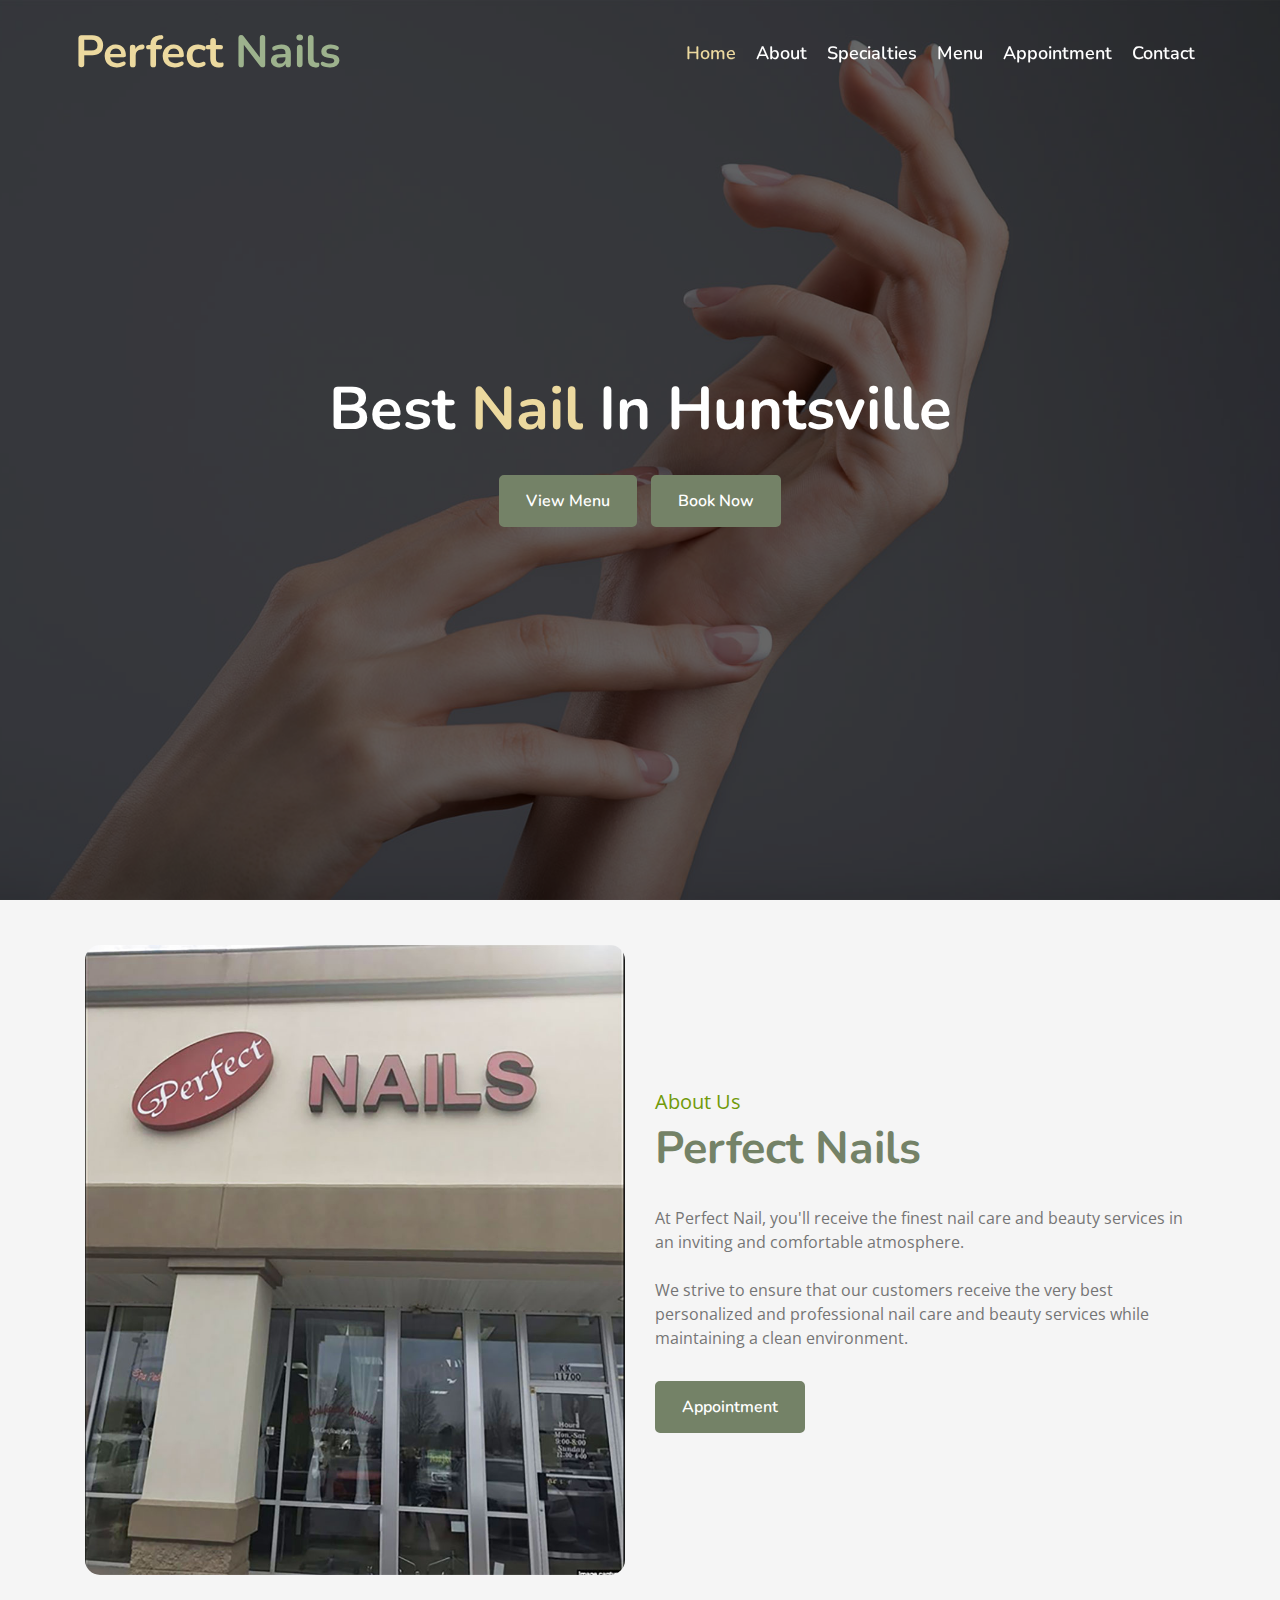
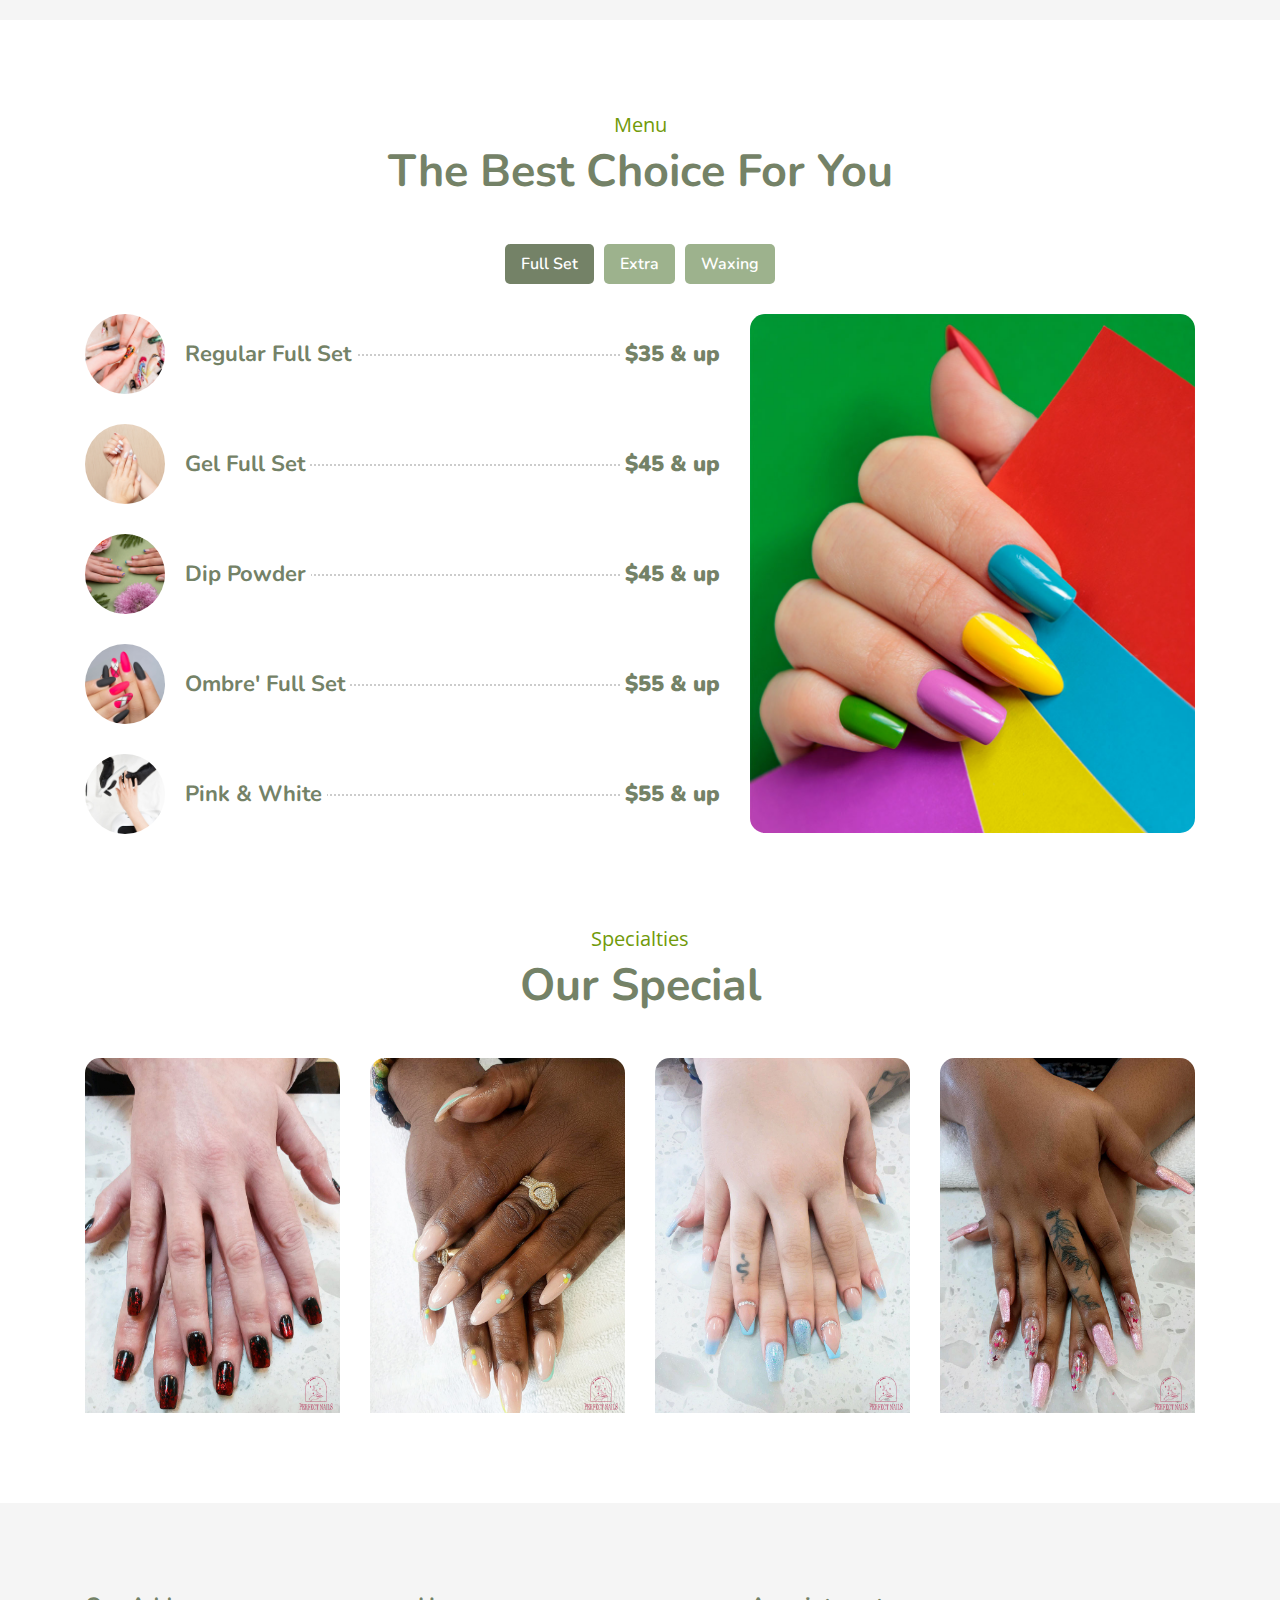
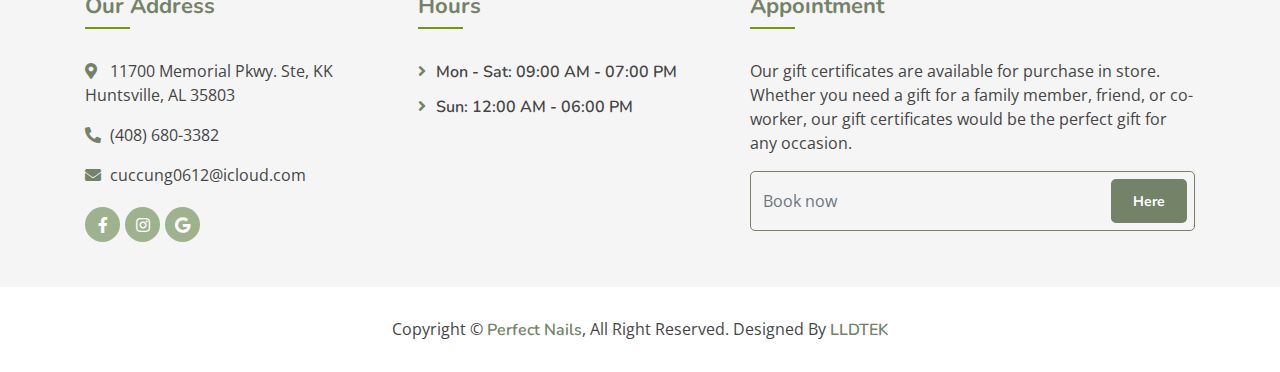
==== index.html @ 920754e5 "56087" ====
<!DOCTYPE html>
<html lang="en">
    <head>
        <meta charset="utf-8">
        <title>Perfect Nails</title>
        <meta content="width=device-width, initial-scale=1.0" name="viewport">
        <meta name="description" content="At Perfect Nail, you'll receive the finest nail care and beauty services in an inviting and comfortable atmosphere.">
        <meta name="keywords" content="Perfect Nails , nails salon, nail spa, nails salon near me, nails in Huntsville, luxury nails, best nails color, nails spa, nails salon, nails bar, perfect nail, nails polish, gel polish, acrylics, nails company, best nail color, nude nail colors, nail design, nails spa near me, nails salon near me, manicure, acrylic paint, pedicure near me, nail bar near me, hot nails, top nail salon, hot nails design, top nails design, the best nails salon in, top nails salon in, tiệm chăm sóc móng ở Huntsville, pretty nails, magic nails, beautiful nails and spa, french tip nails, dip nails near me, nail designs">

        <!-- Favicon -->
        <link href="img/Perfect-nails-favicon.svg" rel="icon">

        <!-- Google Font -->
        <link href="https://fonts.googleapis.com/css?family=Open+Sans:300,400|Nunito:600,700" rel="stylesheet"> 
        
        <!-- CSS Libraries -->
        <link href="https://stackpath.bootstrapcdn.com/bootstrap/4.4.1/css/bootstrap.min.css" rel="stylesheet">
        <link href="https://cdnjs.cloudflare.com/ajax/libs/font-awesome/5.10.0/css/all.min.css" rel="stylesheet">
        <link href="lib/animate/animate.min.css" rel="stylesheet">
        <link href="lib/owlcarousel/assets/owl.carousel.min.css" rel="stylesheet">
        <link href="lib/flaticon/font/flaticon.css" rel="stylesheet">
        <link href="lib/tempusdominus/css/tempusdominus-bootstrap-4.min.css" rel="stylesheet" />

        <!-- Template Stylesheet -->
        <link href="css/style.css" rel="stylesheet">
    </head>

    <body>
        <!-- Nav Bar Start -->
        <div class="navbar navbar-expand-lg bg-light navbar-light">
            <div class="container-fluid">
                <a href="index.html" class="navbar-brand">Perfect <span>Nails</span></a>
                <button type="button" class="navbar-toggler" data-toggle="collapse" data-target="#navbarCollapse">
                    <span class="navbar-toggler-icon"></span>
                </button>

                <div class="collapse navbar-collapse justify-content-between" id="navbarCollapse">
                    <div class="navbar-nav ml-auto">
                        <a href="index.html" class="nav-item nav-link active">Home</a>
                        <a href="about.html" class="nav-item nav-link">About</a>
                        <a href="team.html" class="nav-item nav-link">Specialties</a>
                        <a href="menu.html" class="nav-item nav-link">Menu</a>
                        <a target=_blank href="https://www.lldtek.com/salon/appt/MzU1MzJ8cGVyZmVjdDY4fEFMXzA3MjU3fDJmMDM4MTQ2NWZlNzM3NjczNWY2ODU0MmUyMWIxYjhi" class="nav-item nav-link">Appointment</a>
                        <a href="contact.html" class="nav-item nav-link">Contact</a>
                    </div>
                </div>
            </div>
        </div>
        <!-- Nav Bar End -->


        <!-- Carousel Start -->
        <div class="carousel">
            <div class="container-fluid">
                <div class="owl-carousel">
                    <div class="carousel-item">
                        <div class="carousel-img">
                            <img src="img/Perfect-nails-slide-01.jpg" alt="Perfect Nails Slide 01">
                        </div>
                        <div class="carousel-text">
                            <h1>Best <span>Nail</span> In Huntsville</h1>
                            <div class="carousel-btn">
                                <a class="btn custom-btn" target=_blank href="menu.html">View Menu</a>
                                <a class="btn custom-btn" target=_blank href="https://www.lldtek.com/salon/appt/MzU1MzJ8cGVyZmVjdDY4fEFMXzA3MjU3fDJmMDM4MTQ2NWZlNzM3NjczNWY2ODU0MmUyMWIxYjhi">Book Now</a>
                            </div>
                        </div>
                    </div>
                    <div class="carousel-item">
                        <div class="carousel-img">
                            <img src="img/Perfect-nails-slide-02.jpg" alt="Perfect Nails Slide 02">
                        </div>
                        <div class="carousel-text">
                            <h1>Best<span> Quality</span> For The Price</h1>
                            <div class="carousel-btn">
                                <a class="btn custom-btn" target=_blank href="menu.html">View Menu</a>
                                <a class="btn custom-btn" target=_blank href="https://www.lldtek.com/salon/appt/MzU1MzJ8cGVyZmVjdDY4fEFMXzA3MjU3fDJmMDM4MTQ2NWZlNzM3NjczNWY2ODU0MmUyMWIxYjhi">Book Now</a>
                            </div>
                        </div>
                    </div>
                    <div class="carousel-item">
                        <div class="carousel-img">
                            <img src="img/Perfect-nails-slide-03.jpg" alt="Perfect Nails Slide 03">
                        </div>
                        <div class="carousel-text">
                            <h1>Many <span>Promotion</span> Every Month</h1>
                            <div class="carousel-btn">
                                <a class="btn custom-btn" target=_blank href="menu.html">View Menu</a>
                                <a class="btn custom-btn" target=_blank href="https://www.lldtek.com/salon/appt/MzU1MzJ8cGVyZmVjdDY4fEFMXzA3MjU3fDJmMDM4MTQ2NWZlNzM3NjczNWY2ODU0MmUyMWIxYjhi">Book Now</a>
                            </div>
                        </div>
                    </div>
                </div>
            </div>
        </div>
        <!-- Carousel End -->
        

        <!-- About Start -->
        <div class="booking">
        <div class="about">
            <div class="container">
                <div class="row align-items-center">
                    <div class="col-lg-6">
                        <div class="about-img">
                            <img src="img/Perfect-nails-about-01.jpg" alt="Perfect Nails About 01">
                            
                        </div>
                    </div>
                    <div class="col-lg-6">
                        <div class="about-content">
                            <div class="section-header">
                                <p>About Us</p>
                                <h2>Perfect Nails</h2>
                            </div>
                            <div class="about-text">
                                <p>
                                    At Perfect Nail, you'll receive the finest nail care and beauty services in an inviting and comfortable atmosphere.<br><br>
                                    We strive to ensure that our customers receive the very best personalized and professional nail care and beauty services while maintaining a clean environment.
                                </p>
                                <a class="btn custom-btn" target=_blank href="https://www.lldtek.com/salon/appt/MzU1MzJ8cGVyZmVjdDY4fEFMXzA3MjU3fDJmMDM4MTQ2NWZlNzM3NjczNWY2ODU0MmUyMWIxYjhi">Appointment</a>
                            </div>
                        </div>
                    </div>
                </div>
            </div>
        </div>
        </div>
        <!-- About End -->
        
        
        <!-- Video Modal Start-->
        <div class="modal fade" id="videoModal" tabindex="-1" role="dialog" aria-labelledby="exampleModalLabel" aria-hidden="true">
            <div class="modal-dialog" role="document">
                <div class="modal-content">
                    <div class="modal-body">
                        <button type="button" class="close" data-dismiss="modal" aria-label="Close">
                            <span aria-hidden="true">&times;</span>
                        </button>        
                        <!-- 16:9 aspect ratio -->
                        <div class="embed-responsive embed-responsive-16by9">
                            <iframe class="embed-responsive-item" src="" id="video"  allowscriptaccess="always" allow="autoplay"></iframe>
                        </div>
                    </div>
                </div>
            </div>
        </div> 
        <!-- Video Modal End -->
       
                
        <!-- Menu Start -->
        <div class="menu">
            <div class="container">
                <div class="section-header text-center">
                    <p>Menu</p>
                    <h2>The Best Choice For You</h2>
                </div>
                <div class="menu-tab">
                    <ul class="nav nav-pills justify-content-center">
                        <li class="nav-item">
                            <a class="nav-link active" data-toggle="pill" href="#Fullset">Full Set</a>
                        </li>
                        <li class="nav-item">
                            <a class="nav-link" data-toggle="pill" href="#Extra">Extra</a>
                        </li>
                        <li class="nav-item">
                            <a class="nav-link" data-toggle="pill" href="#Waxing">Waxing</a>
                        </li>
                    </ul>
                    <div class="tab-content">
                        <div id="Fullset" class="container tab-pane active">
                            <div class="row">
                                <div class="col-lg-7 col-md-12">
                                    <div class="menu-item">
                                        <div class="menu-img">
                                            <img src="img/Perfect-nails-regular-full-set.jpg" alt="Perfect Nails Regular Full Set">
                                        </div>
                                        <div class="menu-text">
                                            <h3><span>Regular Full Set</span> <strong>$35 & up</strong></h3>
                                        </div>
                                    </div>
                                    <div class="menu-item">
                                        <div class="menu-img">
                                            <img src="img/Perfect-nails-gel-full-set.jpg" alt="Perfect Nails Gel Full Set">
                                        </div>
                                        <div class="menu-text">
                                            <h3><span>Gel Full Set</span> <strong>$45 & up</strong></h3>
                                        </div>
                                    </div>
                                    <div class="menu-item">
                                        <div class="menu-img">
                                            <img src="img/Perfect-nails-dip-powder.jpg" alt="Perfect Nails Dip Powder">
                                        </div>
                                        <div class="menu-text">
                                            <h3><span>Dip Powder</span> <strong>$45 & up</strong></h3>
                                        </div>
                                    </div>
                                    <div class="menu-item">
                                        <div class="menu-img">
                                            <img src="img/Perfect-nails-ombre-full-set.jpg" alt="Perfect Nails Ombre Full Set">
                                        </div>
                                        <div class="menu-text">
                                            <h3><span>Ombre' Full Set</span> <strong>$55 & up</strong></h3>
                                        </div>
                                    </div>
                                    <div class="menu-item">
                                        <div class="menu-img">
                                            <img src="img/Perfect-nails-pink-and-white.jpg" alt="Perfect Nails Pink And White">
                                        </div>
                                        <div class="menu-text">
                                            <h3><span>Pink & White</span> <strong>$55 & up</strong></h3>
                                        </div>
                                    </div>
                                </div>
                                <div class="col-lg-5 d-none d-lg-block">
                                    <img src="img/Perfect-nails-full-set.jpg" alt="Perfect Nails Full Set">
                                </div>
                            </div>
                        </div>
                        <div id="Extra" class="container tab-pane fade">
                            <div class="row">
                                <div class="col-lg-7 col-md-12">
                                    <div class="menu-item">
                                        <div class="menu-img">
                                            <img src="img/Perfect-nails-regular-polish-hands.jpg" alt="Perfect Nails Regular Polish Hands">
                                        </div>
                                        <div class="menu-text">
                                            <h3><span>Regular Polish Hands</span> <strong>$10 & up</strong></h3>
                                        </div>
                                    </div>
                                    <div class="menu-item">
                                        <div class="menu-img">
                                            <img src="img/Perfect-nails-gel-polish-hands.jpg" alt="Perfect Nails Gel Polish Hands">
                                        </div>
                                        <div class="menu-text">
                                            <h3><span>Gel Polish Hands</span> <strong>$20 & up</strong></h3>
                                        </div>
                                    </div>
                                    <div class="menu-item">
                                        <div class="menu-img">
                                            <img src="img/Perfect-nails-regular-polish-toes.jpg" alt="Perfect Nails regular Polish Toes">
                                        </div>
                                        <div class="menu-text">
                                            <h3><span>Regular Polish Toes</span> <strong>$15 & up</strong></h3>
                                        </div>
                                    </div>
                                    <div class="menu-item">
                                        <div class="menu-img">
                                            <img src="img/Perfect-nails-gel-polish-toes.jpg" alt="Perfect Nails Gel Polish Toes">
                                        </div>
                                        <div class="menu-text">
                                            <h3><span>Gel Polish Toes</span> <strong>$25 & up</strong></h3>
                                        </div>
                                    </div>
                                    <div class="menu-item">
                                        <div class="menu-img">
                                            <img src="img/Perfect-nails-french-tip.jpg" alt="Perfect Nails French Tip">
                                        </div>
                                        <div class="menu-text">
                                            <h3><span>French Tip</span> <strong>$5</strong></h3>
                                        </div>
                                    </div>
                                    <div class="menu-item">
                                        <div class="menu-img">
                                            <img src="img/Perfect-nails-nail-regular.jpg" alt="Perfect Nails Nail Regular">
                                        </div>
                                        <div class="menu-text">
                                            <h3><span>Nail Regular</span> <strong>$3 & up</strong></h3>
                                        </div>
                                    </div>
                                    <div class="menu-item">
                                        <div class="menu-img">
                                            <img src="img/Perfect-nails-cut-down.jpg" alt="Perfect Nails Cut Down">
                                        </div>
                                        <div class="menu-text">
                                            <h3><span>Cut Down</span> <strong>$3 & up</strong></h3>
                                        </div>
                                    </div>
                                    <div class="menu-item">
                                        <div class="menu-img">
                                            <img src="img/Perfect-nails-soak-off.jpg" alt="Perfect Nails Soak Off">
                                        </div>
                                        <div class="menu-text">
                                            <h3><span>Soak Off</span> <strong>$10 & up</strong></h3>
                                        </div>
                                    </div>
                                </div>
                                <div class="col-lg-5 d-none d-lg-block">
                                    <img src="img/Perfect-nails-extra.jpg" alt="Perfect Nails Extra">
                                </div>
                            </div>
                        </div>
                        <div id="Waxing" class="container tab-pane fade">
                            <div class="row">
                                <div class="col-lg-7 col-md-12">
                                    <div class="menu-item">
                                        <div class="menu-img">
                                            <img src="img/Perfect-nails-eyebrows.jpg" alt="Perfect Nails Eyebrows">
                                        </div>
                                        <div class="menu-text">
                                            <h3><span>Eyebrows</span> <strong>$12</strong></h3>
                                        </div>
                                    </div>
                                    <div class="menu-item">
                                        <div class="menu-img">
                                            <img src="img/Perfect-nails-upper-lip.jpg" alt="Perfect Nails Upper Lip">
                                        </div>
                                        <div class="menu-text">
                                            <h3><span>Upper Lip</span> <strong>$8</strong></h3>
                                        </div>
                                    </div>
                                    <div class="menu-item">
                                        <div class="menu-img">
                                            <img src="img/Perfect-nails-chin.jpg" alt="Perfect Nails Chin">
                                        </div>
                                        <div class="menu-text">
                                            <h3><span>Chin</span> <strong>$15</strong></h3>
                                        </div>
                                    </div>
                                    <div class="menu-item">
                                        <div class="menu-img">
                                            <img src="img/Perfect-nails-full-face.jpg" alt="Perfect Nails Full Face">
                                        </div>
                                        <div class="menu-text">
                                            <h3><span>Full Face</span> <strong>$40 & up</strong></h3>
                                        </div>
                                    </div>
                                </div>
                                <div class="col-lg-5 d-none d-lg-block">
                                    <img src="img/Perfect-nails-waxing.jpg" alt="Perfect Nails Waxing">
                                </div>
                            </div>
                        </div>
                    </div>
                </div>
            </div>
        </div>
        <!-- Menu End -->
        
        
        <!-- Team Start -->
        <div class="team">
            <div class="container">
                <div class="section-header text-center">
                    <p>Specialties</p>
                    <h2>Our Special</h2>
                </div>
                <div class="row">
                    <div class="col-lg-3 col-md-6">
                        <div class="team-item">
                            <div class="team-img">
                                <img src="img/Perfect-nails-specialties-01.jpg" alt="Perfect Nails Specialties 01">
                                <div class="team-social">
                                    <a target=_blank href="https://www.facebook.com/perfectnailshuntsville35803"><i class="fab fa-facebook-f"></i></a>
                                    <a target=_blank href="https://www.instagram.com/perfectnailshuntsville"><i class="fab fa-instagram"></i></a>
                                    <a target=_blank href="https://goo.gl/maps/MbTkEW4khM9RuczG7"><i class="fab fa-google"></i></a>
                                </div>
                            </div>
                            
                        </div>
                    </div>
                    <div class="col-lg-3 col-md-6">
                        <div class="team-item">
                            <div class="team-img">
                                <img src="img/Perfect-nails-specialties-02.jpg" alt="Perfect Nails Specialties 02">
                                <div class="team-social">
                                    <a target=_blank href="https://www.facebook.com/perfectnailshuntsville35803"><i class="fab fa-facebook-f"></i></a>
                                    <a target=_blank href="https://www.instagram.com/perfectnailshuntsville"><i class="fab fa-instagram"></i></a>
                                    <a target=_blank href="https://goo.gl/maps/MbTkEW4khM9RuczG7"><i class="fab fa-google"></i></a>
                                </div>
                            </div>
                            
                        </div>
                    </div>
                    <div class="col-lg-3 col-md-6">
                        <div class="team-item">
                            <div class="team-img">
                                <img src="img/Perfect-nails-specialties-03.jpg" alt="Perfect Nails Specialties 03">
                                <div class="team-social">
                                    <a target=_blank href="https://www.facebook.com/perfectnailshuntsville35803"><i class="fab fa-facebook-f"></i></a>
                                    <a target=_blank href="https://www.instagram.com/perfectnailshuntsville"><i class="fab fa-instagram"></i></a>
                                    <a target=_blank href="https://goo.gl/maps/MbTkEW4khM9RuczG7"><i class="fab fa-google"></i></a>
                                </div>
                            </div>
                            
                        </div>
                    </div>
                    <div class="col-lg-3 col-md-6">
                        <div class="team-item">
                            <div class="team-img">
                                <img src="img/Perfect-nails-specialties-04.jpg" alt="Perfect Nails Specialties 04">
                                <div class="team-social">
                                    <a target=_blank href="https://www.facebook.com/perfectnailshuntsville35803"><i class="fab fa-facebook-f"></i></a>
                                    <a target=_blank href="https://www.instagram.com/perfectnailshuntsville"><i class="fab fa-instagram"></i></a>
                                    <a target=_blank href="https://goo.gl/maps/MbTkEW4khM9RuczG7"><i class="fab fa-google"></i></a>
                                </div>
                            </div>
                            
                        </div>
                    </div>
                </div>
            </div>
        </div>
        <!-- Team End -->
        
        


        

        <!-- Footer Start -->
        <div class="footer">
            <div class="container">
                <div class="row">
                    <div class="col-lg-7">
                        <div class="row">
                            <div class="col-md-6">
                                <div class="footer-contact">
                                    <h2>Our Address</h2>
                                    <p><i class="fa fa-map-marker-alt"></i>11700 Memorial Pkwy. Ste, KK Huntsville, AL 35803</p>
                                    <p><i class="fa fa-phone-alt"></i>(408) 680-3382</p>
                                    <p><i class="fa fa-envelope"></i>cuccung0612@icloud.com</p>
                                    <div class="footer-social">
                                        <a target=_blank href="https://www.facebook.com/perfectnailshuntsville35803"><i class="fab fa-facebook-f"></i></a>
                                        <a target=_blank href="https://www.instagram.com/perfectnailshuntsville/"><i class="fab fa-instagram"></i></a>
                                        <a target=_blank href="https://goo.gl/maps/MbTkEW4khM9RuczG7"><i class="fab fa-google"></i></a>
                                    </div>
                                </div>
                            </div>
                            <div class="col-md-6">
                                <div class="footer-link">
                                    <h2>Hours</h2>
                                    <a href="">Mon - Sat: 09:00 AM - 07:00 PM</a>
                                    <a href="">Sun: 12:00 AM - 06:00 PM</a>
                                </div>
                            </div>
                        </div>
                    </div>
                    <div class="col-lg-5">
                        <div class="footer-newsletter">
                            <h2>Appointment</h2>
                            <p>
                                Our gift certificates are available for purchase in store.<br>
                                Whether you need a gift for a family member, friend, or co-worker, our gift certificates would be the perfect gift for any occasion.
                            </p>
                            <div class="form">
                                <input class="form-control" placeholder="Book now">
                                <a target=_blank href="https://www.lldtek.com/salon/appt/MzU1MzJ8cGVyZmVjdDY4fEFMXzA3MjU3fDJmMDM4MTQ2NWZlNzM3NjczNWY2ODU0MmUyMWIxYjhi"><button class="btn custom-btn">Here</button></a>
                            </div>
                        </div>
                    </div>
                </div>
            </div>
            <div class="copyright">
                <div class="container">
                    <p>Copyright &copy; <a href="#">Perfect Nails</a>, All Right Reserved.</p>
                    <p>Designed By <a href="https://lldtek.com/">LLDTEK</a></p>
                </div>
            </div>
        </div>
        <!-- Footer End -->

        <a href="#" class="back-to-top"><i class="fa fa-chevron-up"></i></a>

        <!-- JavaScript Libraries -->
        <script src="https://code.jquery.com/jquery-3.4.1.min.js"></script>
        <script src="https://stackpath.bootstrapcdn.com/bootstrap/4.4.1/js/bootstrap.bundle.min.js"></script>
        <script src="lib/easing/easing.min.js"></script>
        <script src="lib/owlcarousel/owl.carousel.min.js"></script>
        <script src="lib/tempusdominus/js/moment.min.js"></script>
        <script src="lib/tempusdominus/js/moment-timezone.min.js"></script>
        <script src="lib/tempusdominus/js/tempusdominus-bootstrap-4.min.js"></script>
        
        <!-- Contact Javascript File -->
        <script src="mail/jqBootstrapValidation.min.js"></script>
        <script src="mail/contact.js"></script>

        <!-- Template Javascript -->
        <script src="js/main.js"></script>
    </body>
</html>
---- lib/flaticon/font/flaticon.css ----
/*
  	Flaticon icon font: Flaticon
  	Creation date: 19/09/2020 16:59
  	*/

@font-face {
  font-family: "Flaticon";
  src: url("./Flaticon.eot");
  src: url("./Flaticon.eot?#iefix") format("embedded-opentype"),
       url("./Flaticon.woff2") format("woff2"),
       url("./Flaticon.woff") format("woff"),
       url("./Flaticon.ttf") format("truetype"),
       url("./Flaticon.svg#Flaticon") format("svg");
  font-weight: normal;
  font-style: normal;
}

@media screen and (-webkit-min-device-pixel-ratio:0) {
  @font-face {
    font-family: "Flaticon";
    src: url("./Flaticon.svg#Flaticon") format("svg");
  }
}

[class^="flaticon-"]:before, [class*=" flaticon-"]:before,
[class^="flaticon-"]:after, [class*=" flaticon-"]:after {   
  font-family: Flaticon;
        font-size: 20px;
font-style: normal;
margin-left: 20px;
}

.flaticon-burger:before { content: "\f100"; }
.flaticon-fast-food:before { content: "\f101"; }
.flaticon-snack:before { content: "\f102"; }
.flaticon-cocktail:before { content: "\f103"; }
.flaticon-vegetable:before { content: "\f104"; }
.flaticon-meat:before { content: "\f105"; }
.flaticon-medal:before { content: "\f106"; }
.flaticon-fruits-and-vegetables:before { content: "\f107"; }
.flaticon-cooking:before { content: "\f108"; }
.flaticon-courier:before { content: "\f109"; }
.flaticon-promo:before { content: "\f10"; }
---- css/style.css ----
/*******************************/
/********* General CSS *********/
/*******************************/
body {
    color: #757575;
    background: #ffffff;
    font-family: 'open sans', sans-serif;
}

h1,
h2, 
h3, 
h4,
h5, 
h6 {
    color: #748267;
    font-family: 'Nunito', sans-serif;
}

a {
    font-family: 'Nunito', sans-serif;
    font-weight: 600;
    color: #748267;
    transition: .3s;
}

a:hover,
a:active,
a:focus {
    color: #719a0a;
    outline: none;
    text-decoration: none;
}

.btn.custom-btn {
    padding: 12px 25px;
    font-family: 'Nunito', sans-serif;
    font-size: 16px;
    font-weight: 600;
    color: #ffffff;
    background: #748267;
    border: 2px solid #748267;
    border-radius: 5px;
    transition: .5s;
}

.btn.custom-btn:hover {
    color: #748267;
    background: transparent;
}

.btn.custom-btn:focus,
.form-control:focus,
.custom-select:focus {
    box-shadow: none;
}

.container-fluid {
    max-width: 1366px;
}

.back-to-top {
    position: fixed;
    display: none;
    background: #748267;
    width: 44px;
    height: 44px;
    text-align: center;
    line-height: 1;
    font-size: 22px;
    right: 15px;
    bottom: 15px;
    border-radius: 5px;
    transition: background 0.5s;
    z-index: 9;
}

.back-to-top i {
    color: #ffffff;
    padding-top: 10px;
}

.back-to-top:hover {
    background: #4d5642;
}

[class^="flaticon-"]:before, [class*=" flaticon-"]:before,
[class^="flaticon-"]:after, [class*=" flaticon-"]:after {   
    font-size: inherit;
    margin-left: 0;
}


/**********************************/
/*********** Nav Bar CSS **********/
/**********************************/
.navbar {
    position: relative;
    transition: .5s;
    z-index: 999;
}

.navbar.nav-sticky {
    position: fixed;
    top: 0;
    width: 100%;
    box-shadow: 0 2px 5px rgba(0, 0, 0, .3);
}

.navbar .navbar-brand {
    margin: 0;
    color: #fbaf32;
    font-size: 45px;
    line-height: 0px;
    font-weight: 700;
    font-family: 'Nunito', sans-serif;
    transition: .5s;
    
}

.navbar .navbar-brand span {
    color: #9db28d;
}

.navbar .navbar-brand:hover {
    color: #fbaf32;
}

.navbar .navbar-brand:hover span {
    color: #fbaf32;
}

.navbar .navbar-brand img {
    max-width: 100%;
    max-height: 40px;
}

.navbar .dropdown-menu {
    margin-top: 0;
    border: 0;
    border-radius: 0;
    background: #f8f9fa;
}

@media (min-width: 992px) {
    .navbar {
        position: absolute;
        width: 100%;
        padding: 30px 60px;
        background: transparent !important;
        z-index: 9;
    }
    
    .navbar.nav-sticky {
        padding: 10px 60px;
        background: #ffffff !important;
    }
    
    .navbar .navbar-brand {
        color: #ecd99f;
    }
    
    .navbar.nav-sticky .navbar-brand {
        color: #748267;
    }

    .navbar-light .navbar-nav .nav-link,
    .navbar-light .navbar-nav .nav-link:focus {
        padding: 10px 10px 8px 10px;
        font-family: 'Nunito', sans-serif;
        color: #ffffff;
        font-size: 18px;
        font-weight: 600;
    }
    
    .navbar-light.nav-sticky .navbar-nav .nav-link,
    .navbar-light.nav-sticky .navbar-nav .nav-link:focus {
        color: #9db28d;
    }

    .navbar-light .navbar-nav .nav-link:hover,
    .navbar-light .navbar-nav .nav-link.active {
        color: #ecd99f;
    }
    
    .navbar-light.nav-sticky .navbar-nav .nav-link:hover,
    .navbar-light.nav-sticky .navbar-nav .nav-link.active {
        color: #4d5642;
    }
}

@media (max-width: 991.98px) {   
    .navbar {
        padding: 15px;
        background: #ffffff !important;
    }
    
    .navbar .navbar-brand {
        color: #fbaf32;
    }
    
    .navbar .navbar-nav {
        margin-top: 15px;
    }
    
    .navbar a.nav-link {
        padding: 5px;
    }
    
    .navbar .dropdown-menu {
        box-shadow: none;
    }
}


/*******************************/
/********** Hero CSS ***********/
/*******************************/
.carousel {
    position: relative;
    width: 100%;
    height: 100vh;
    min-height: 400px;
    background: #ffffff;
}

.carousel .container-fluid {
    padding: 0;
}

.carousel .carousel-item {
    position: relative;
    width: 100%;
    height: 100vh;
    display: flex;
    align-items: center;
    justify-content: center;
    flex-direction: column;
}

.carousel .carousel-img {
    position: relative;
    width: 100%;
    height: 100%;
    text-align: right;
    overflow: hidden;
}

.carousel .carousel-img::after {
    position: absolute;
    content: "";
    top: 0;
    right: 0;
    bottom: 0;
    left: 0;
    background: rgba(0, 0, 0, 0.6);
    z-index: 1;
}

.carousel .carousel-img img {
    width: 100%;
    height: 100%;
    object-fit: cover;
}

.carousel .carousel-text {
    position: absolute;
    max-width: 700px;
    height: calc(100vh - 35px);
    display: flex;
    align-items: center;
    justify-content: center;
    flex-direction: column;
    z-index: 2;
}

.carousel .carousel-text h1 {
    text-align: center;
    color: #ffffff;
    font-size: 60px;
    font-weight: 700;
    margin-bottom: 30px;
}

.carousel .carousel-text h1 span {
    color: #ecd99f;
}

.carousel .carousel-text p {
    color: #ffffff;
    text-align: center;
    font-size: 20px;
    margin-bottom: 35px;
}

.carousel .carousel-btn .btn:last-child {
    margin-left: 10px;
    background: #748267;
    border-color: #748267;
}

.carousel .carousel-btn .btn:last-child:hover {
    color: #ffffff;
    background: transparent;
}

.carousel .animated {
    -webkit-animation-duration: 1s;
    animation-duration: 1s;
}

@media (max-width: 991.98px) {
    .carousel,
    .carousel .carousel-item,
    .carousel .carousel-text {
        height: calc(100vh - 105px);
    }
    
    .carousel .carousel-text h1 {
        font-size: 35px;
    }
    
    .carousel .carousel-text p {
        font-size: 16px;
    }
    
    .carousel .carousel-text .btn {
        padding: 12px 30px;
        font-size: 15px;
        letter-spacing: 0;
    }
}

@media (max-width: 767.98px) {
    .carousel,
    .carousel .carousel-item,
    .carousel .carousel-text {
        height: calc(100vh - 70px);
    }
    
    .carousel .carousel-text h1 {
        font-size: 30px;
    }
    
    .carousel .carousel-text .btn {
        padding: 10px 25px;
        font-size: 15px;
        letter-spacing: 0;
    }


}

@media (max-width: 575.98px) {
    .carousel .carousel-text h1 {
        font-size: 25px;
    }
    
    .carousel .carousel-text .btn {
        padding: 8px 20px;
        font-size: 14px;
        letter-spacing: 0;
    }
}


/*******************************/
/******* Page Header CSS *******/
/*******************************/
.page-header {
    position: relative;
    margin-bottom: 45px;
    padding: 150px 0 90px 0;
    text-align: center;
    background: linear-gradient(rgba(0, 0, 0, .5), rgba(0, 0, 0, .5)), url(../img/Perfect-nails-page-header.jpg);
    background-position: center;
    background-repeat: no-repeat;
    background-size: cover;
}

.page-header h2 {
    position: relative;
    color: #ecd99f;
    font-size: 60px;
    font-weight: 700;
}

.page-header a {
    position: relative;
    padding: 0 12px;
    font-size: 20px;
    text-transform: uppercase;
    color: #ffffff;
}

.page-header a:hover {
    color: #ffffff;
}

.page-header a::after {
    position: absolute;
    content: "/";
    width: 8px;
    height: 8px;
    top: -1px;
    right: -7px;
    text-align: center;
    color: #ecd99f;
}

.page-header a:last-child::after {
    display: none;
}

@media (max-width: 767.98px) {
    .page-header h2 {
        font-size: 35px;
    }
    
    .page-header a {
        font-size: 18px;
    }
}


/*******************************/
/******* Section Header ********/
/*******************************/
.section-header {
    position: relative;
    margin-bottom: 45px;
}

.section-header p {
    color: #719a0a;
    margin-bottom: 5px;
    position: relative;
    font-size: 20px;
}

.section-header h2 {
    margin: 0;
    position: relative;
    font-size: 45px;
    font-weight: 700;
}

@media (max-width: 991.98px) {
    .section-header h2 {
        font-size: 40px;
        font-weight: 600;
    }
}

@media (max-width: 767.98px) {
    .section-header h2 {
        font-size: 35px;
        font-weight: 600;
    }
}

@media (max-width: 575.98px) {
    .section-header h2 {
        font-size: 30px;
        font-weight: 600;
    }
}


/*******************************/
/********* Booking CSS *********/
/*******************************/
.booking {
    position: relative;
    width: 100%;
    margin-bottom: 45px;
    background: rgba(0, 0, 0, .04);
}

.booking .booking-content {
    padding: 45px 0 15px 0;
}

.booking .booking-content .section-header {
    margin-bottom: 30px;
}

.booking .booking-form {
    padding: 60px 30px;
    background: #fbaf32;
}

.booking .booking-form .control-group {
    margin-bottom: 15px;
}

.booking .booking-form .input-group-text {
    position: absolute;
    padding: 0;
    border: none;
    background: none;
    top: 15px;
    right: 15px;
    color: #ffffff;
    font-size: 14px;
}

.booking .booking-form .form-control {
    height: 45px;
    font-size: 14px;
    color: #ffffff;
    padding: 0 15px;
    border-radius: 5px !important;
    border: 1px solid #ffffff;
    background: transparent;
}

.booking .booking-form select.form-control {
    padding: 0 10px;
}

.booking .booking-form .form-control::placeholder {
    color: #ffffff;
    opacity: 1;
}

.booking .booking-form .form-control:-ms-input-placeholder,
.booking .booking-form .form-control::-ms-input-placeholder {
    color: #ffffff;
}

.booking .booking-form .input-group [data-toggle="datetimepicker"] {
    cursor: default;
}

.booking .booking-form .btn.custom-btn {
    width: 100%;
    color: #fbaf32;
    background: #ffffff;
    border: 1px solid #ffffff;
}

.booking .booking-form .btn.custom-btn:hover {
    color: #ffffff;
    background: transparent;
}


/*******************************/
/********** Menu CSS ***********/
/*******************************/
.food {
    position: relative;
    width: 100%;
    padding: 90px 0 60px 0;
    margin: 45px 0;
    background: rgba(0, 0, 0, .04);
}

.food .food-item {
    position: relative;
    width: 100%;
    margin-bottom: 30px;
    padding: 50px 30px 30px;
    text-align: center;
    background: #ffffff;
    border-radius: 15px;
    box-shadow: 0 0 30px rgba(0, 0, 0, .08);
    transition: .3s;
}

.food .food-item:hover {
    box-shadow: none;
}

.food .food-item i {
    position: relative;
    display: inline-block;
    color: #fbaf32;
    font-size: 60px;
    line-height: 60px;
    margin-bottom: 20px;
    transition: .3s;
}

.food .food-item:hover i {
    color: #719a0a;
}

.food .food-item i::after {
    position: absolute;
    content: "";
    width: calc(100% + 20px);
    height: calc(100% + 20px);
    top: -20px;
    left: -15px;
    border: 3px dotted #fbaf32;
    border-right: transparent;
    border-bottom: transparent;
    border-radius: 100px;
    transition: .3s;
}

.food .food-item:hover i::after {
    border: 3px dotted #719a0a;
    border-right: transparent;
    border-bottom: transparent;
}

.food .food-item h2 {
    font-size: 30px;
    font-weight: 700;
}

.food .food-item a {
    position: relative;
    font-size: 16px;
}

.food .food-item a::after {
    position: absolute;
    content: "";
    width: 50px;
    height: 1px;
    bottom: 0;
    left: calc(50% - 25px);
    background: #fbaf32;
    transition: .3s;
}

.food .food-item a:hover::after {
    width: 100%;
    left: 0;
    background: #719a0a;
}



/*******************************/
/********** About CSS **********/
/*******************************/
.about {
    position: relative;
    width: 100%;
    padding: 45px 0;
}

.about .section-header {
    margin-bottom: 30px;
    margin-left: 0;
}

.about .about-img {
    position: relative;
}

.about .about-img img {
    position: relative;
    width: 100%;
    border-radius: 15px;
}

.about .btn-play {
    position: absolute;
    z-index: 1;
    top: 50%;
    left: 50%;
    transform: translateX(-50%) translateY(-50%);
    box-sizing: content-box;
    display: block;
    width: 32px;
    height: 44px;
    border-radius: 50%;
    border: none;
    outline: none;
    padding: 18px 20px 18px 28px;
}

.about .btn-play:before {
    content: "";
    position: absolute;
    z-index: 0;
    left: 50%;
    top: 50%;
    transform: translateX(-50%) translateY(-50%);
    display: block;
    width: 100px;
    height: 100px;
    background: #fbaf32;
    border-radius: 50%;
    animation: pulse-border 1500ms ease-out infinite;
}

.about .btn-play:after {
    content: "";
    position: absolute;
    z-index: 1;
    left: 50%;
    top: 50%;
    transform: translateX(-50%) translateY(-50%);
    display: block;
    width: 100px;
    height: 100px;
    background: #fbaf32;
    border-radius: 50%;
    transition: all 200ms;
}

.about .btn-play img {
    position: relative;
    z-index: 3;
    max-width: 100%;
    width: auto;
    height: auto;
}

.about .btn-play span {
    display: block;
    position: relative;
    z-index: 3;
    width: 0;
    height: 0;
    border-left: 32px solid #ffffff;
    border-top: 22px solid transparent;
    border-bottom: 22px solid transparent;
}

@keyframes pulse-border {
  0% {
    transform: translateX(-50%) translateY(-50%) translateZ(0) scale(1);
    opacity: 1;
  }
  100% {
    transform: translateX(-50%) translateY(-50%) translateZ(0) scale(1.5);
    opacity: 0;
  }
}

#videoModal {
    padding-left: 17px;
}

#videoModal .modal-dialog {
    position: relative;
    max-width: 800px;
    margin: 60px auto 0 auto;
}

#videoModal .modal-body {
    position: relative;
    padding: 0px;
}

#videoModal .close {
    position: absolute;
    width: 30px;
    height: 30px;
    right: 0px;
    top: -30px;
    z-index: 999;
    font-size: 30px;
    font-weight: normal;
    color: #ffffff;
    background: #000000;
    opacity: 1;
}

.about .about-content {
    position: relative;
}

.about .about-text p {
    font-size: 16px;
}

.about .about-text a.btn {
    position: relative;
    margin-top: 15px;
}

@media (max-width: 991.98px) {
    .about .about-img {
        margin-bottom: 30px;
    }
}


/*******************************/
/********* Feature CSS *********/
/*******************************/
.feature {
    position: relative;
    width: 100%;
    padding: 45px 0 0 0;
}

.feature .section-header {
    margin-bottom: 30px;
}

.feature .feature-text {
    position: relative;
    width: 100%;
}

.feature .feature-img {
    border-radius: 15px;
    margin-bottom: 25px;
    overflow: hidden;
}

.feature .feature-img .col-6,
.feature .feature-img .col-12 {
    padding: 0;
    overflow: hidden;
}

.feature .feature-img img {
    width: 100%;
    transition: .3s;
}

.feature .feature-img img:hover {
    transform: scale(1.1);
}

.feature .feature-text .btn {
    width: 100%;
    margin-top: 15px;
    margin-bottom: 45px;
}

.feature .feature-item {
    width: 100%;
    margin-bottom: 45px;
}

.feature .feature-item i {
    position: relative;
    display: block;
    color: #719a0a;
    font-size: 60px;
    line-height: 60px;
    margin-bottom: 15px;
    background-image: linear-gradient(#719a0a, #fbaf32);
    -webkit-background-clip: text;
    -webkit-text-fill-color: transparent;
}

.feature .feature-item i::after {
    position: absolute;
    content: "";
    width: 40px;
    height: 40px;
    top: -10px;
    left: 20px;
    background: #fbaf32;
    border-radius: 30px;
    z-index: -1;
}

.feature .feature-item h3 {
    font-size: 22px;
    font-weight: 700;
}


/*******************************/
/*********** Menu CSS **********/
/*******************************/
.menu {
    position: relative;
    padding: 45px 0 15px 0;
}

.menu .menu-tab {
    position: relative;
}

.menu .menu-tab img {
    max-width: 100%;
    border-radius: 15px;
}

.menu .menu-tab .nav.nav-pills .nav-link {
    color: #ffffff;
    background: #9db28d;
    border-radius: 5px;
    margin: 0 5px;
}

.menu .menu-tab .nav.nav-pills .nav-link:hover,
.menu .menu-tab .nav.nav-pills .nav-link.active {
    color: #ffffff;
    background: #748267;
}

.menu .menu-tab .tab-content {
    padding: 30px 0 0 0;
    background: transparent;
}

.menu .menu-tab .tab-content .container {
    padding: 0;
}

.menu .menu-item {
    position: relative;
    margin-bottom: 30px;
    display: flex;
    align-items: center;
}

.menu .menu-img {
    width: 80px;
    margin-right: 20px;
}

.menu .menu-img img {
    width: 100%;
    border-radius: 100px;
}

.menu .menu-text {
    width: calc(100% - 100px);
}

.menu .menu-text h3 {
    position: relative;
    display: block;
    font-size: 22px;
    font-weight: 700;
}

.menu .menu-text h3::after {
    position: absolute;
    content: "";
    width: 100%;
    height: 0;
    top: 13px;
    left: 0;
    border-top: 2px dotted #cccccc;
    z-index: -1;
}

.menu .menu-text h3 span {
    display: inline-block;
    float: left;
    padding-right: 5px;
    background: #ffffff;
}

.menu .menu-text h3 strong {
    display: inline-block;
    float: right;
    padding-left: 5px;
    color: #748267;
    background: #ffffff;
}

.menu .menu-text p {
    position: relative;
    margin: 5px 0 0 0;
    float: left;
    display: block;
    width: 100%; /*H edit*/
}

@media(max-width: 575.98px) {
    .menu .menu-text p,
    .menu .menu-text h3,
    .menu .menu-text h3 span,
    .menu .menu-text h3 strong {
        display: block;
        float: none;
        padding: 0;
        margin: 0;
    }
    
    .menu .menu-text h3 {
        font-size: 18px;
        margin-bottom: 0;
    }
    
    .menu .menu-text h3 span {
        margin-bottom: 3px;
    }
    
    .menu .menu-text h3::after {
        display: none;
    }
}


/*******************************/
/*********** Team CSS **********/
/*******************************/
.team {
    position: relative;
    width: 100%;
    padding: 45px 0 15px 0;
}

.team .team-item {
    position: relative;
    margin-bottom: 30px;
    background: #ffffff;
}

.team .team-img {
    position: relative;
    border-radius: 15px 15px 0 0;
    overflow: hidden;
}

.team .team-img img {
    position: relative;
    width: 100%;
    margin-top: 15px;
    transform: scale(1.1);
    transition: .3s;
}

.team .team-item:hover img {
    margin-top: 0;
    margin-bottom: 15px;
}

.team .team-social {
    position: absolute;
    width: 100%;
    height: 100%;
    top: 0;
    left: 0;
    display: flex;
    align-items: center;
    justify-content: center;
    transition: .5s;
}

.team .team-social a {
    position: relative;
    margin: 0 3px;
    margin-top: 100px;
    width: 40px;
    height: 40px;
    display: flex;
    align-items: center;
    justify-content: center;
    border-radius: 40px;
    font-size: 16px;
    color: #ffffff;
    background: #748267;
    opacity: 0;
}

.team .team-social a:hover {
    color: #ffffff;
    background: #4d5642;
}

.team .team-item:hover .team-social {
    background: rgba(256, 256, 256, .5);
}

.team .team-item:hover .team-social a:first-child {
    opacity: 1;
    margin-top: 0;
    transition: .3s 0s;
}

.team .team-item:hover .team-social a:nth-child(2) {
    opacity: 1;
    margin-top: 0;
    transition: .3s .1s;
}

.team .team-item:hover .team-social a:nth-child(3) {
    opacity: 1;
    margin-top: 0;
    transition: .3s .2s;
}

.team .team-item:hover .team-social a:nth-child(4) {
    opacity: 1;
    margin-top: 0;
    transition: .3s .3s;
}

.team .team-text {
    position: relative;
    padding: 25px 15px;
    text-align: center;
    background: #ffffff;
    border: 1px solid rgba(0, 0, 0, .07);
    border-top: none;
    border-radius: 0 0 15px 15px;
}

.team .team-text h2 {
    font-size: 22px;
    font-weight: 700;
}

.team .team-text p {
    margin: 0;
    font-size: 16px;
}


/*******************************/
/******* Testimonial CSS *******/
/*******************************/
.testimonial {
    position: relative;
    width: 100%;
    padding: 90px 0;
    margin: 45px 0;
    background: rgba(0, 0, 0, .04);
}

.testimonial .testimonials-carousel {
    position: relative;
    width: calc(100% + 30px);
    margin: 0 -15px;
}

.testimonial .testimonial-item {
    position: relative;
    margin: 15px;
    padding: 30px;
    display: flex;
    align-items: center;
    justify-content: center;
    flex-direction: column;
    background: #ffffff;
    border-radius: 15px;
    box-shadow: 0 0 15px rgba(0, 0, 0, .08);
    transition: .3s;
    overflow: hidden;
}

.testimonial .testimonial-item:hover {
    box-shadow: none;
}

.testimonial .testimonial-img {
    position: relative;
    width: 100px;
    border-radius: 100px;
    margin-bottom: 20px;
    overflow: hidden;
}

.testimonial .testimonial-img img {
    width: 100%;
    border-radius: 100px;
}

.testimonial .testimonial-item p {
    text-align: center;
    margin-bottom: 10px;
}

.testimonial .testimonial-item h2 {
    position: relative;
    font-size: 18px;
    font-weight: 700;
    margin-bottom: 2px;
}

.testimonial .testimonial-item h3 {
    color: #999999;
    font-size: 16px;
    font-weight: 600;
    margin: 0;
}

.testimonial .owl-dots {
    margin-top: 10px;
    text-align: center;
}

.testimonial .owl-dot {
    display: inline-block;
    margin: 0 5px;
    width: 12px;
    height: 12px;
    border-radius: 50%;
    background: #fbaf32;
}

.testimonial .owl-dot.active {
    background: #719a0a;
}


/*******************************/
/*********** Blog CSS **********/
/*******************************/
.blog {
    position: relative;
    width: 100%;
    padding: 45px 0 0 0;
}

.blog .blog-item {
    position: relative;
}

.blog .blog-img {
    position: relative;
    width: 100%;
    border-radius: 15px;
    overflow: hidden;
    z-index: 1;
}

.blog .blog-img img {
    width: 100%;
}

.blog .blog-content {
    position: relative;
    width: calc(100% - 60px);
    top: -60px;
    left: 30px;
    padding: 25px 30px 30px 30px;
    background: #ffffff;
    box-shadow: 0 0 30px rgba(0, 0, 0, .08);
    border-radius: 15px;
    z-index: 2;
}

.blog .blog-content h2.blog-title {
    font-size: 22px;
    font-weight: 700;
}

.blog .blog-meta {
    position: relative;
    display: flex;
    flex-wrap: wrap;
    margin-bottom: 15px;
}

.blog .blog-meta p {
    margin: 0 10px 0 0;
    font-size: 14px;
    color: #999999;
}

.blog .blog-meta i {
    color: #fbaf32;
    margin-right: 5px;
}

.blog .blog-meta p:last-child {
    margin: 0;
}

.blog .blog-text {
    position: relative;
}

.blog .blog-text p {
    margin-bottom: 10px;
}

.blog .blog-item a.btn {
    margin-top: 10px;
    padding: 5px 15px;
}

.blog .pagination .page-link {
    color: #fbaf32;
    border-radius: 5px;
    border-color: #fbaf32;
    margin: 0 2px;
}

.blog .pagination .page-link:hover,
.blog .pagination .page-item.active .page-link {
    color: #ffffff;
    background: #fbaf32;
}

.blog .pagination .disabled .page-link {
    color: #999999;
}

@media(max-width: 575.98px){
    .blog .blog-meta p {
        flex: 50%;
        font-size: 13px;
        margin: 0 0 5px 0;
    }
}


/*******************************/
/******* Single Post CSS *******/
/*******************************/
.single {
    position: relative;
    padding: 45px 0;
}

.single .single-content {
    position: relative;
    margin-bottom: 30px;
    overflow: hidden;
}

.single .single-content img {
    margin-bottom: 20px;
    width: 100%;
}

.single .single-tags {
    margin: -5px -5px 41px -5px;
    font-size: 0;
}

.single .single-tags a {
    margin: 5px;
    display: inline-block;
    padding: 7px 15px;
    font-size: 14px;
    font-weight: 400;
    color: #fbaf32;
    border: 1px solid #dddddd;
    border-radius: 5px;
}

.single .single-tags a:hover {
    color: #ffffff;
    background: #fbaf32;
    border-color: #fbaf32;
}

.single .single-bio {
    margin-bottom: 45px;
    padding: 30px;
    background: rgba(0, 0, 0, .04);
    display: flex;
}

.single .single-bio-img {
    width: 100%;
    max-width: 100px;
}

.single .single-bio-img img {
    width: 100%;
    border-radius: 100px;
}

.single .single-bio-text {
    padding-left: 30px;
}

.single .single-bio-text h3 {
    font-size: 20px;
    font-weight: 700;
}

.single .single-bio-text p {
    margin: 0;
}

.single .single-related {
    margin-bottom: 45px;
}

.single .single-related h2 {
    font-size: 30px;
    font-weight: 700;
    margin-bottom: 25px;
}

.single .related-slider {
    position: relative;
    margin: 0 -15px;
    width: calc(100% + 30px);
}

.single .related-slider .post-item {
    margin: 0 15px;
}

.single .post-item {
    display: flex;
    align-items: center;
    margin-bottom: 15px;
}

.single .post-item .post-img {
    width: 100%;
    max-width: 80px;
}

.single .post-item .post-img img {
    width: 100%;
    border-radius: 5px;
}

.single .post-item .post-text {
    padding-left: 15px;
}

.single .post-item .post-text a {
    color: #757575;
    font-size: 17px;
}

.single .post-item .post-text a:hover {
    color: #fbaf32;
}

.single .post-item .post-meta {
    display: flex;
    margin-top: 8px;
}

.single .post-item .post-meta p {
    display: inline-block;
    margin: 0;
    padding: 0 3px;
    font-size: 14px;
    font-weight: 300;
    font-style: italic;
}

.single .post-item .post-meta p a {
    margin-left: 5px;
    color: #999999;
    font-size: 14px;
    font-weight: 300;
    font-style: normal;
}

.single .related-slider .owl-nav {
    position: absolute;
    width: 90px;
    top: -55px;
    right: 15px;
    display: flex;
}

.single .related-slider .owl-nav .owl-prev,
.single .related-slider .owl-nav .owl-next {
    margin-left: 15px;
    width: 30px;
    height: 30px;
    display: flex;
    align-items: center;
    justify-content: center;
    color: #ffffff;
    background: #fbaf32;
    font-size: 16px;
    transition: .3s;
}

.single .related-slider .owl-nav .owl-prev:hover,
.single .related-slider .owl-nav .owl-next:hover {
    color: #ffffff;
    background: #719a0a;
}

.single .single-comment {
    position: relative;
    margin-bottom: 45px;
}

.single .single-comment h2 {
    font-size: 30px;
    font-weight: 700;
    margin-bottom: 25px;
}

.single .comment-list {
    list-style: none;
    padding: 0;
}

.single .comment-child {
    list-style: none;
}

.single .comment-body {
    display: flex;
    margin-bottom: 30px;
}

.single .comment-img {
    width: 60px;
}

.single .comment-img img {
    width: 100%;
    border-radius: 100px;
}

.single .comment-text {
    padding-left: 15px;
    width: calc(100% - 60px);
}

.single .comment-text h3 {
    font-size: 18px;
    font-weight: 600;
    margin-bottom: 3px;
}

.single .comment-text span {
    display: block;
    font-size: 14px;
    font-weight: 300;
    margin-bottom: 5px;
}

.single .comment-text .btn {
    padding: 3px 10px;
    font-size: 14px;
    color: #454545;
    background: #dddddd;
    border-radius: 5px;
}

.single .comment-text .btn:hover {
    background: #fbaf32;
}

.single .comment-form {
    position: relative;
}

.single .comment-form h2 {
    font-size: 30px;
    font-weight: 700;
    margin-bottom: 25px;
}

.single .comment-form form {
    padding: 30px;
    background: #f3f6ff;
}

.single .comment-form form .form-group:last-child {
    margin: 0;
}

.single .comment-form input,
.single .comment-form textarea {
    border-radius: 5px;
}


/**********************************/
/*********** Sidebar CSS **********/
/**********************************/
.sidebar {
    position: relative;
    width: 100%;
}

@media(max-width: 991.98px) {
    .sidebar {
        margin-top: 45px;
    }
}

.sidebar .sidebar-widget {
    position: relative;
    margin-bottom: 45px;
}

.sidebar .sidebar-widget .widget-title {
    position: relative;
    margin-bottom: 30px;
    padding-bottom: 5px;
    font-size: 25px;
    font-weight: 700;
}

.sidebar .sidebar-widget .widget-title::after {
    position: absolute;
    content: "";
    width: 60px;
    height: 2px;
    bottom: 0;
    left: 0;
    background: #fbaf32;
}

.sidebar .sidebar-widget .search-widget {
    position: relative;
}

.sidebar .search-widget input {
    height: 50px;
    border: 1px solid #dddddd;
    border-radius: 5px;
}

.sidebar .search-widget input:focus {
    box-shadow: none;
}

.sidebar .search-widget .btn {
    position: absolute;
    top: 6px;
    right: 15px;
    height: 40px;
    padding: 0;
    font-size: 25px;
    color: #fbaf32;
    background: none;
    border-radius: 0;
    border: none;
    transition: .3s;
}

.sidebar .search-widget .btn:hover {
    color: #719a0a;
}

.sidebar .sidebar-widget .recent-post {
    position: relative;
}

.sidebar .sidebar-widget .tab-post {
    position: relative;
}

.sidebar .tab-post .nav.nav-pills .nav-link {
    color: #ffffff;
    background: #fbaf32;
    border-radius: 0;
}

.sidebar .tab-post .nav.nav-pills .nav-link:hover,
.sidebar .tab-post .nav.nav-pills .nav-link.active {
    color: #ffffff;
    background: #719a0a;
}

.sidebar .tab-post .tab-content {
    padding: 15px 0 0 0;
    background: transparent;
}

.sidebar .tab-post .tab-content .container {
    padding: 0;
}

.sidebar .sidebar-widget .category-widget {
    position: relative;
}

.sidebar .category-widget ul {
    margin: 0;
    padding: 0;
    list-style: none;
}

.sidebar .category-widget ul li {
    margin: 0 0 12px 22px; 
}

.sidebar .category-widget ul li:last-child {
    margin-bottom: 0; 
}

.sidebar .category-widget ul li a {
    display: inline-block;
    line-height: 23px;
}

.sidebar .category-widget ul li::before {
    position: absolute;
    content: '\f105';
    font-family: 'Font Awesome 5 Free';
    font-weight: 900;
    color: #fbaf32;
    left: 1px;
}

.sidebar .category-widget ul li span {
    display: inline-block;
    float: right;
}

.sidebar .sidebar-widget .tag-widget {
    position: relative;
    margin: -5px -5px;
}

.single .tag-widget a {
    margin: 5px;
    display: inline-block;
    padding: 7px 15px;
    font-size: 14px;
    font-weight: 400;
    color: #fbaf32;
    border: 1px solid #dddddd;
    border-radius: 5px;
}

.single .tag-widget a:hover {
    color: #ffffff;
    background: #fbaf32;
    border-color: #fbaf32;
}

.sidebar .image-widget {
    display: block;
    width: 100%;
    overflow: hidden;
}

.sidebar .image-widget img {
    max-width: 100%;
    transition: .3s;
}

.sidebar .image-widget img:hover {
    transform: scale(1.1);
}


/*******************************/
/********* Contact CSS *********/
/*******************************/
.contact {
    position: relative;
    width: 100%;
    padding: 45px 0 15px 0;
}

.contact .contact-information {
    min-height: 150px;
    margin: 0 0 30px 0;
    padding: 30px 15px 0 15px;
    background: rgba(0, 0, 0, .04);
}

.contact .contact-info {
    position: relative;
    display: flex;
    align-items: center;
    margin-bottom: 30px;
}

.contact .contact-icon {
    position: relative;
    width: 50px;
    height: 50px;
    display: flex;
    align-items: center;
    justify-content: center;
    background: #748267;
    border-radius: 50px;
}

.contact .contact-icon i {
    font-size: 18px;
    color: #ffffff;
}

.contact .contact-text {
    position: relative;
    width: calc(100% - 50px);
    display: flex;
    flex-direction: column;
    padding-left: 15px;
}

.contact .contact-text h3 {
    font-size: 18px;
    font-weight: 700;
    color: #719a0a;
}

.contact .contact-text p {
    margin: 0;
    font-size: 16px;
    color: #454545;
}

.contact .contact-social a {
    margin-right: 10px;
    font-size: 18px;
    color: #748267;
}

.contact .contact-social a:hover {
    color: #719a0a;
}

.contact .contact-form iframe {
    width: 100%;
    height: 380px;
    border-radius: 15px;
    margin-bottom: 25px;
}

.contact .contact-form input {
    padding: 15px;
    background: none;
    border-radius: 5px;
    border: 1px solid rgba(0, 0, 0, .1);
}

.contact .contact-form textarea {
    height: 150px;
    padding: 8px 15px;
    background: none;
    border-radius: 5px;
    border: 1px solid rgba(0, 0, 0, .1);
}

.contact .help-block ul {
    margin: 0;
    padding: 0;
    list-style-type: none;
}


/*******************************/
/********* Footer CSS **********/
/*******************************/
.footer {
    position: relative;
    margin-top: 45px;
    padding-top: 90px;
    background: rgba(0, 0, 0, .04);
}

.footer .footer-contact,
.footer .footer-link,
.footer .footer-newsletter {
    position: relative;
    margin-bottom: 45px;
    color: #454545;
}

.footer .footer-contact h2,
.footer .footer-link h2,
.footer .footer-newsletter h2 {
    position: relative;
    margin-bottom: 30px;
    padding-bottom: 10px;
    font-size: 22px;
    font-weight: 700;
    color: #748267;
}

.footer .footer-contact h2::after,
.footer .footer-link h2::after,
.footer .footer-newsletter h2::after {
    position: absolute;
    content: "";
    width: 45px;
    height: 2px;
    bottom: 0;
    left: 0;
    background: #719a0a;
}

.footer .footer-link a {
    display: block;
    margin-bottom: 10px;
    color: #454545;
    transition: .3s;
}

.footer .footer-link a::before {
    position: relative;
    content: "\f105";
    font-family: "Font Awesome 5 Free";
    font-weight: 900;
    margin-right: 10px;
    color: #748267;
}

.footer .footer-link a:hover {
    color: #fbaf32;
    letter-spacing: 1px;
}

.footer .footer-contact p i {
    width: 25px;
    color: #748267;
}

.footer .footer-social {
    position: relative;
    margin-top: 20px;
    display: flex;
}

.footer .footer-social a {
    display: inline-block;
    margin-right: 5px;
    width: 35px;
    height: 35px;
    display: flex;
    align-items: center;
    justify-content: center;
    background: #9db28d;
    border-radius: 35px;
    font-size: 16px;
    color: #ffffff;
}

.footer .footer-social a:hover {
    background: #4d5642;
}

.footer .footer-social a:last-child {
    margin: 0;
}

.footer .footer-newsletter .form {
    position: relative;
    width: 100%;
}

.footer .footer-newsletter input {
    height: 60px;
    background: transparent;
    border: 1px solid #748267;
    border-radius: 5px;
}

.footer .footer-newsletter .btn {
    position: absolute;
    top: 8px;
    right: 8px;
    height: 44px;
    padding: 8px 20px;
    font-size: 14px;
    font-weight: 700;
}

.footer .copyright {
    position: relative;
    width: 100%;
    padding: 30px 0;
    text-align: center;
    background: #ffffff;
}

.footer .copyright p {
    margin: 0;
    display: inline-block;
    color: #454545;
}

.footer .copyright p a {
    color: #748267;
}

.footer .copyright p a:hover {
    color: #719a0a;
}
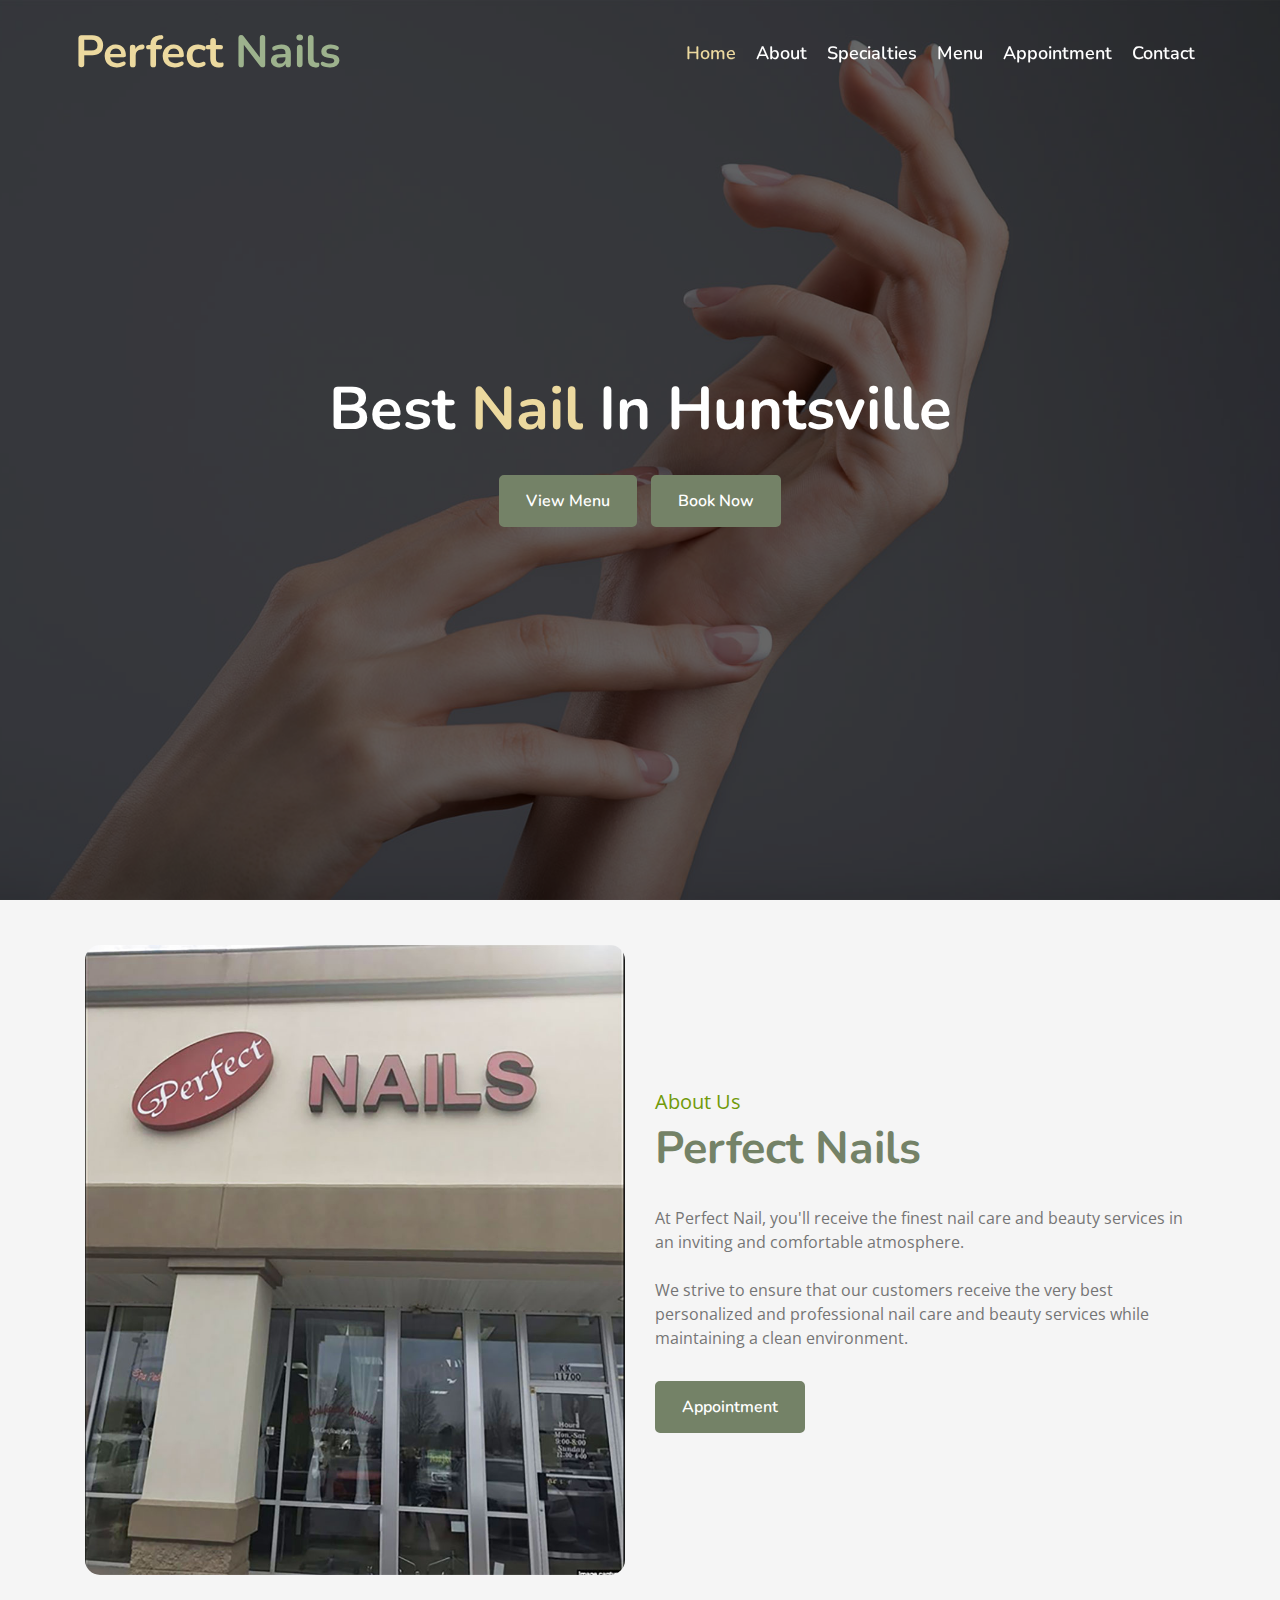
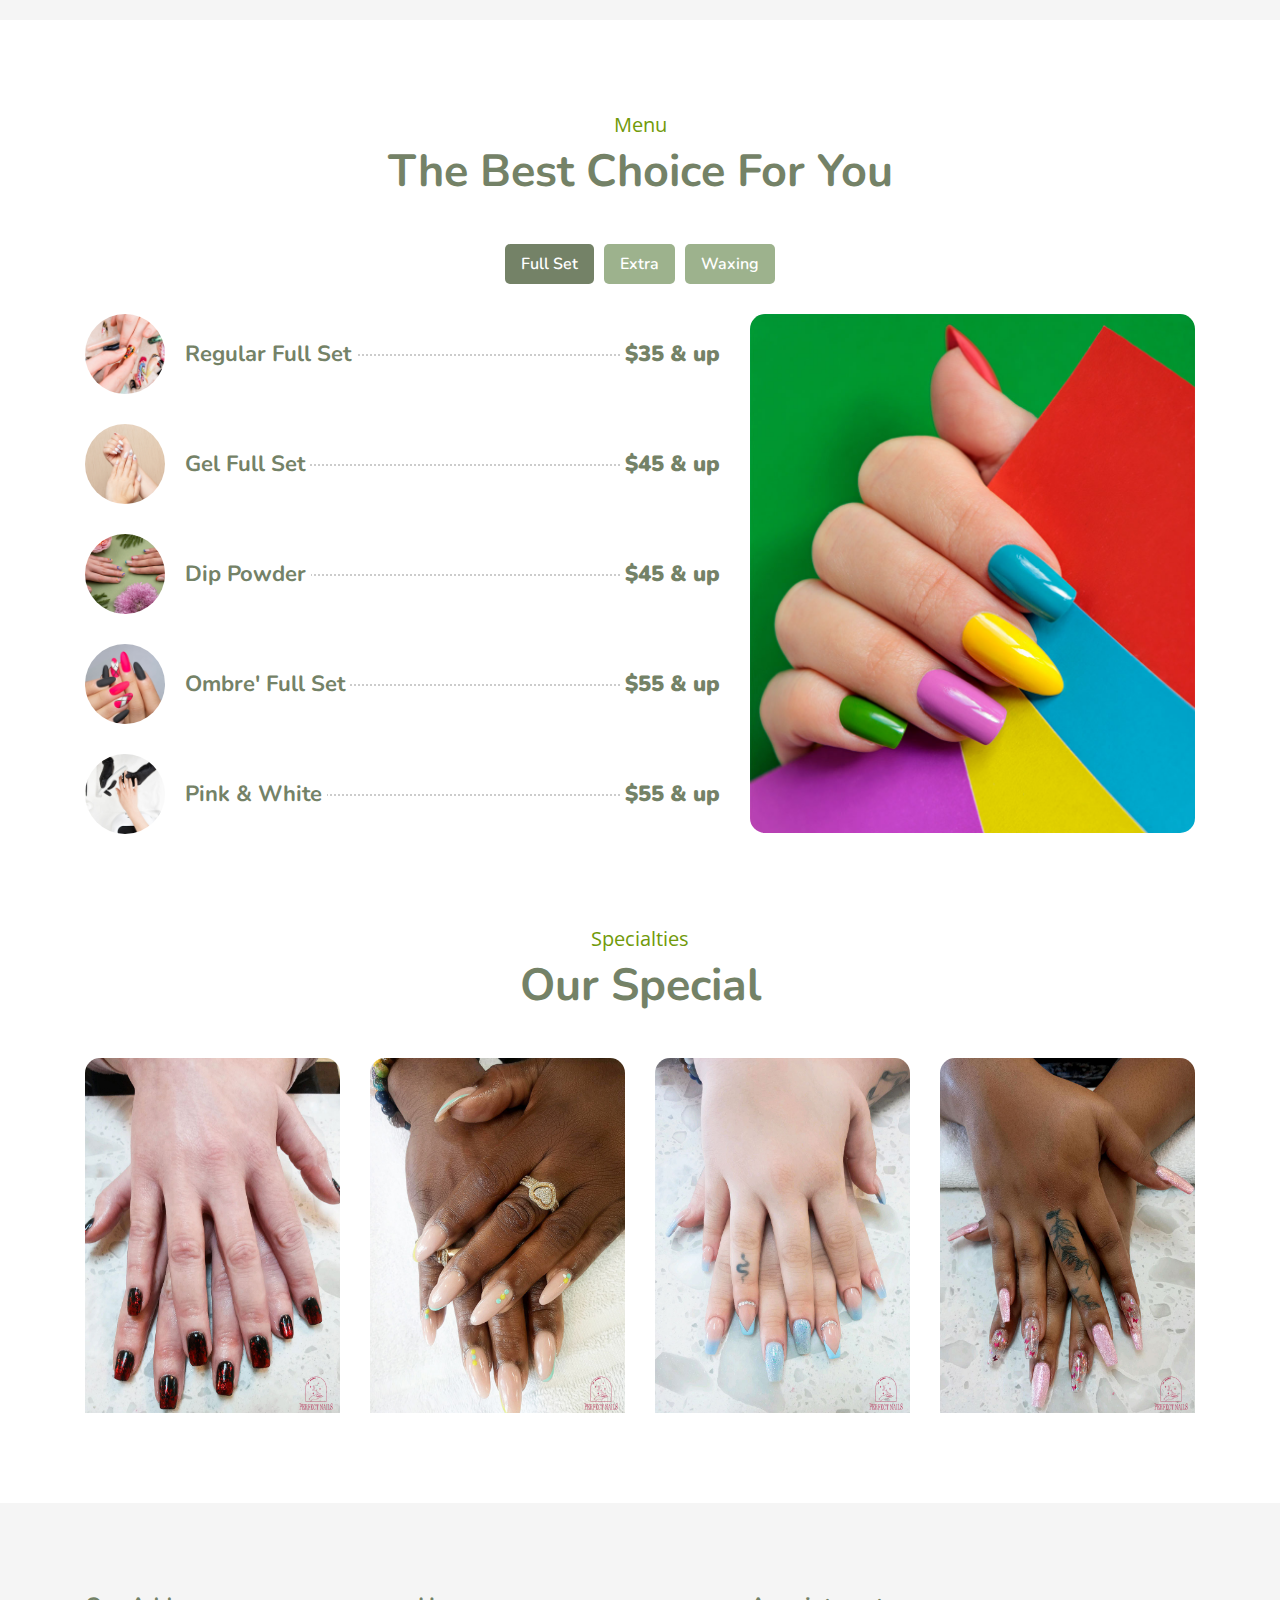
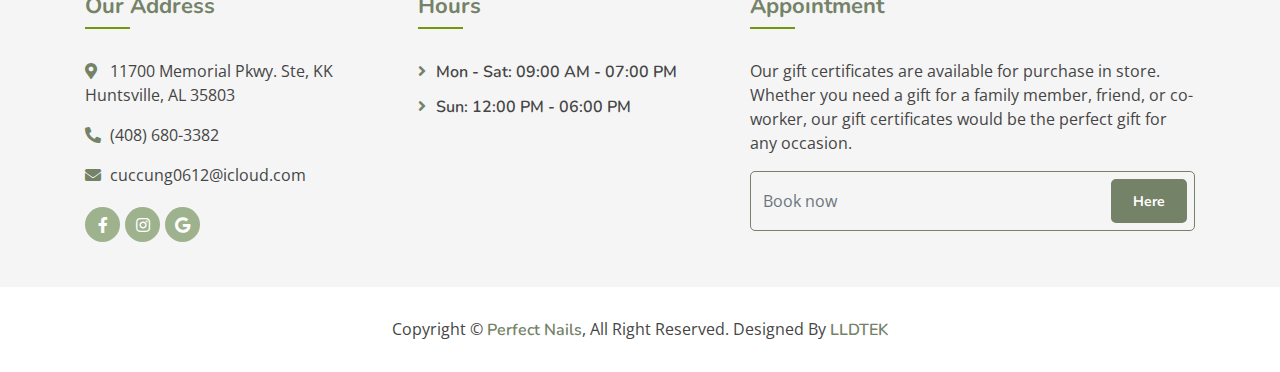
==== commit 266f6a34: "asd" ====
--- a/index.html
+++ b/index.html
@@ -430,7 +430,7 @@
                                 <div class="footer-link">
                                     <h2>Hours</h2>
                                     <a href="">Mon - Sat: 09:00 AM - 07:00 PM</a>
-                                    <a href="">Sun: 12:00 AM - 06:00 PM</a>
+                                    <a href="">Sun: 12:00 PM - 06:00 PM</a>
                                 </div>
                             </div>
                         </div>
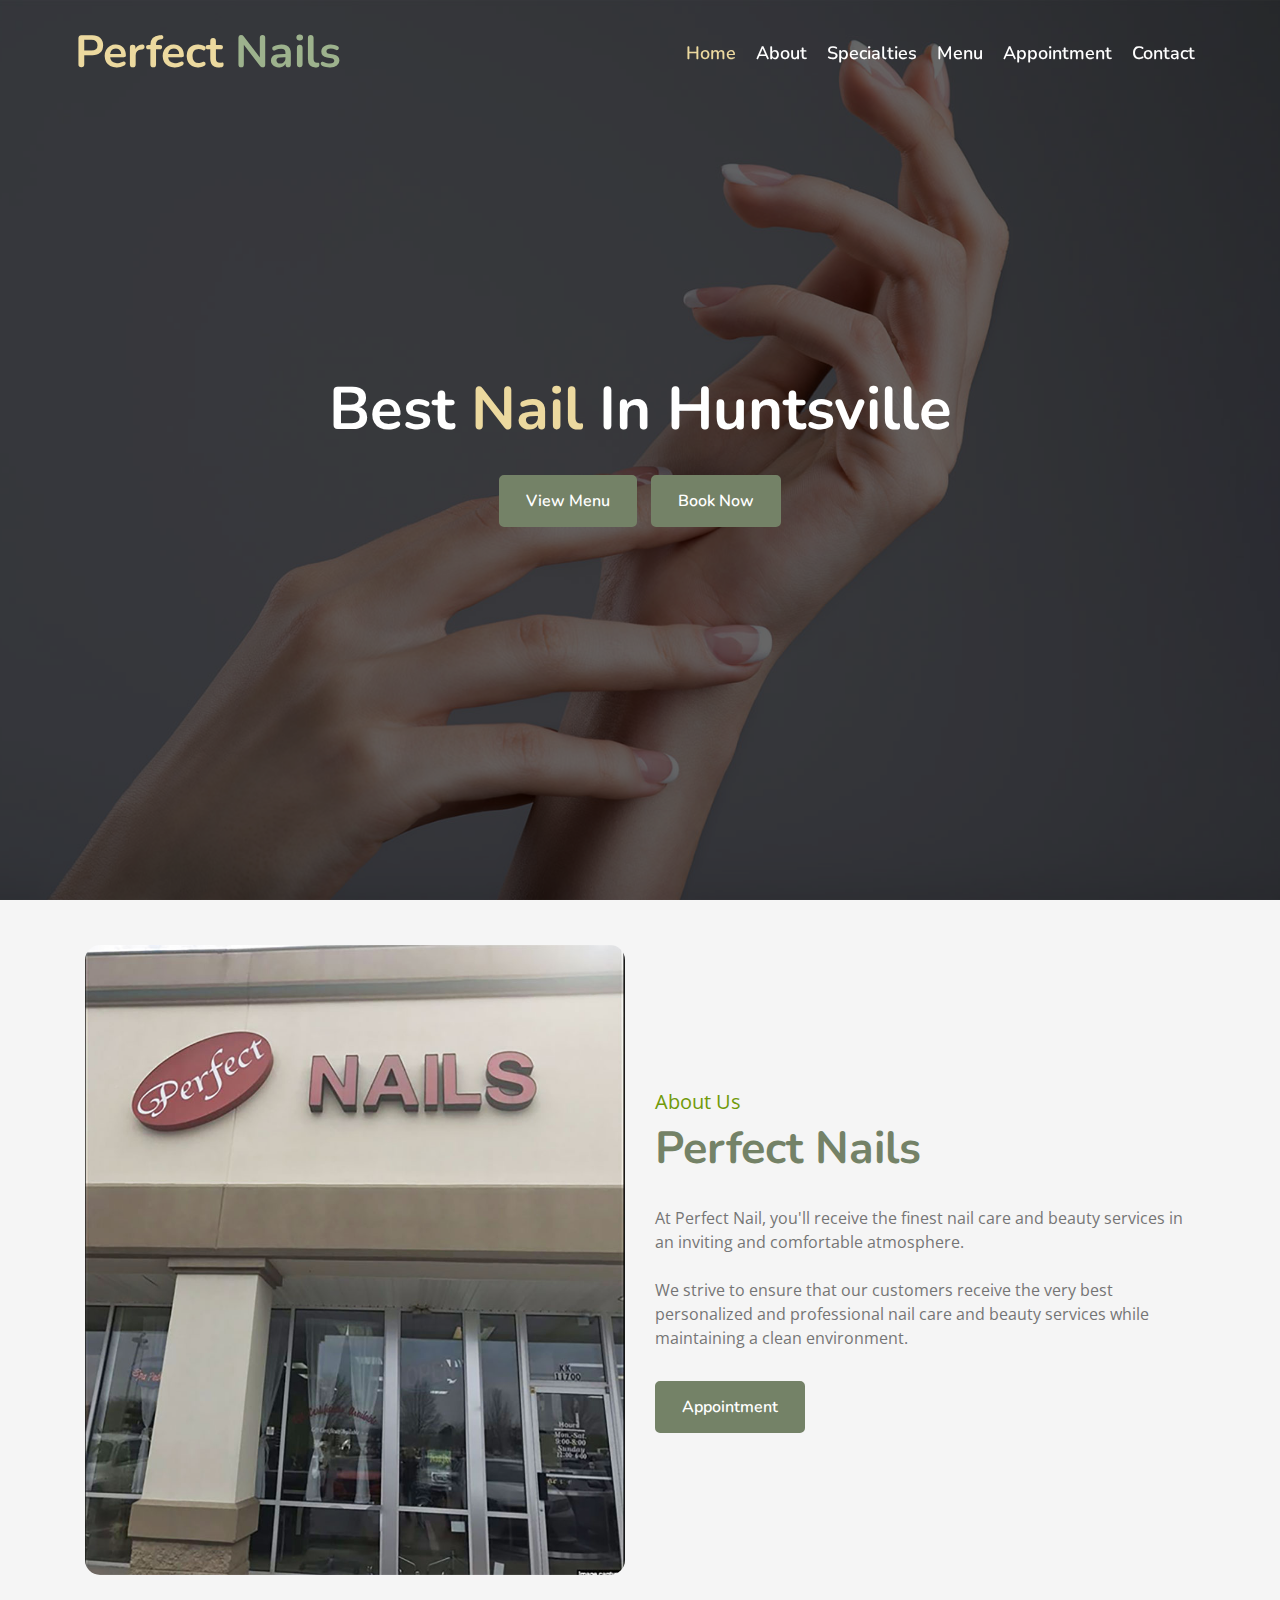
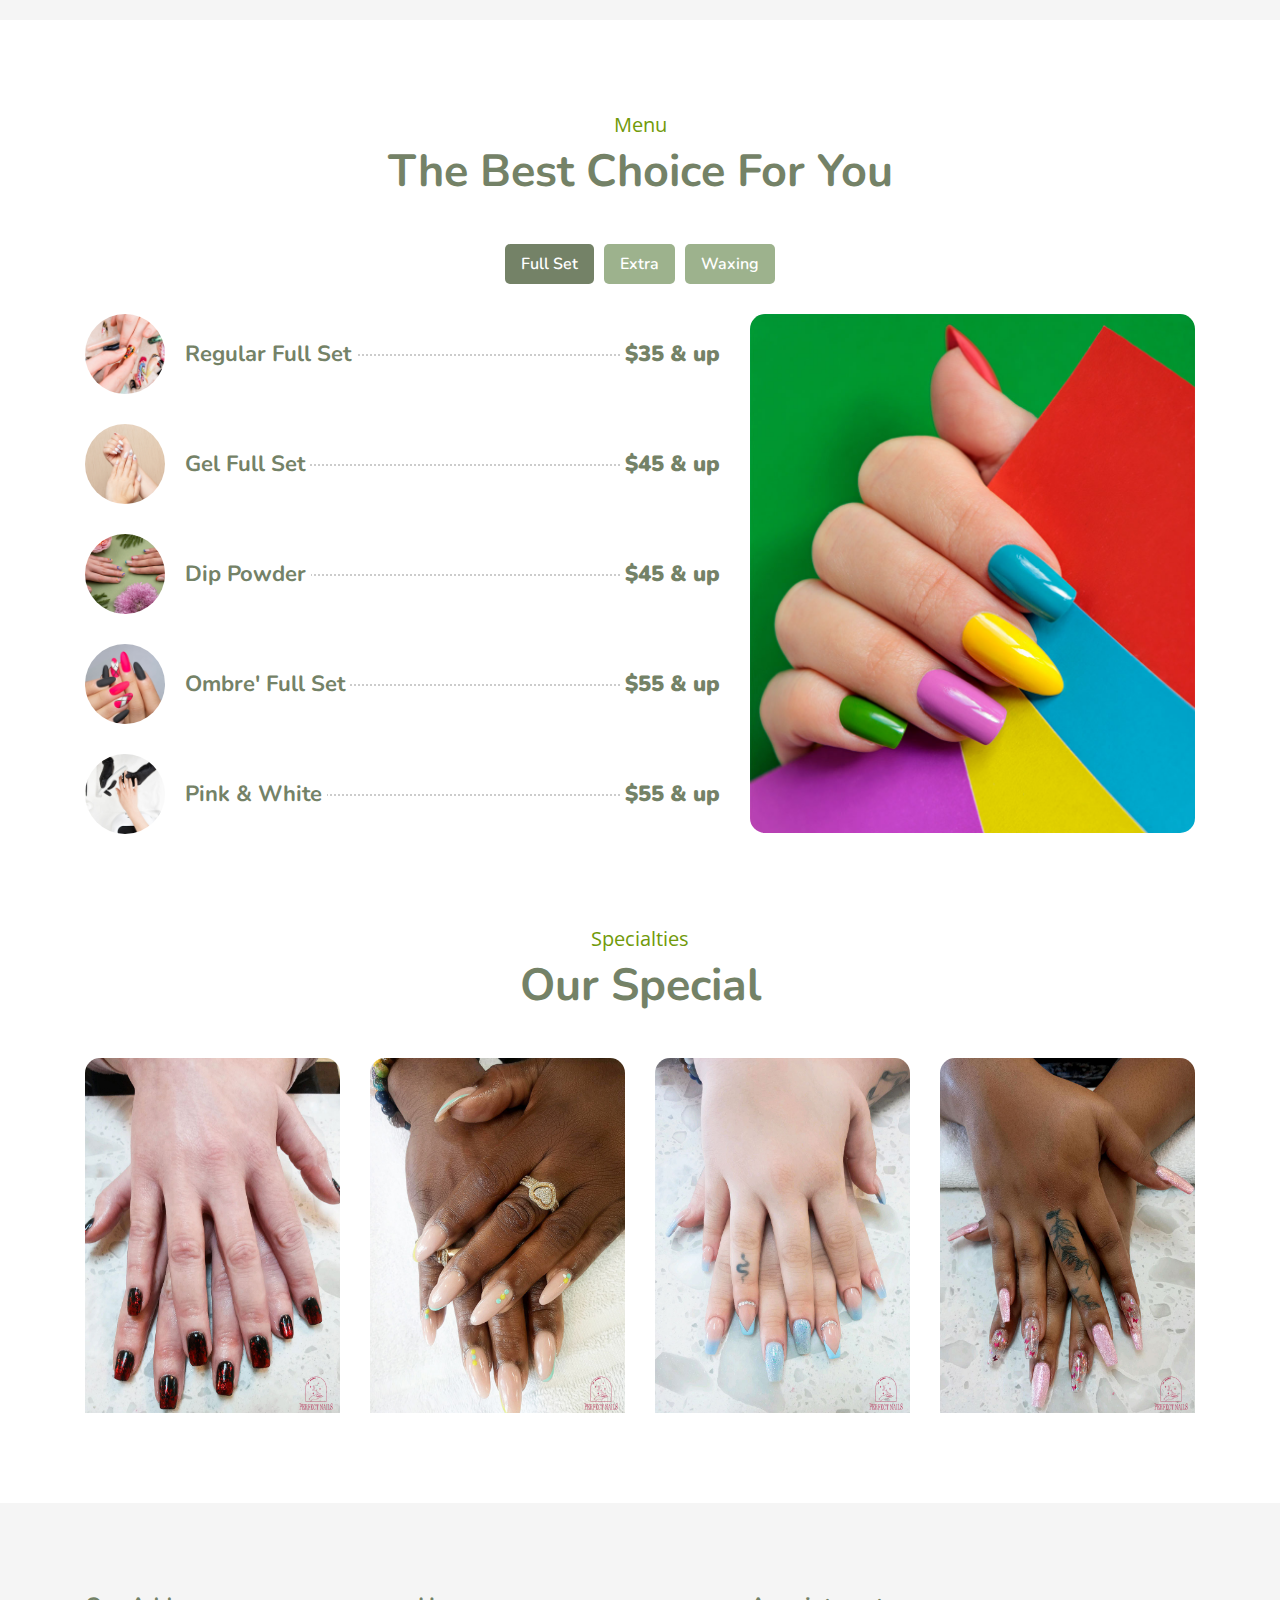
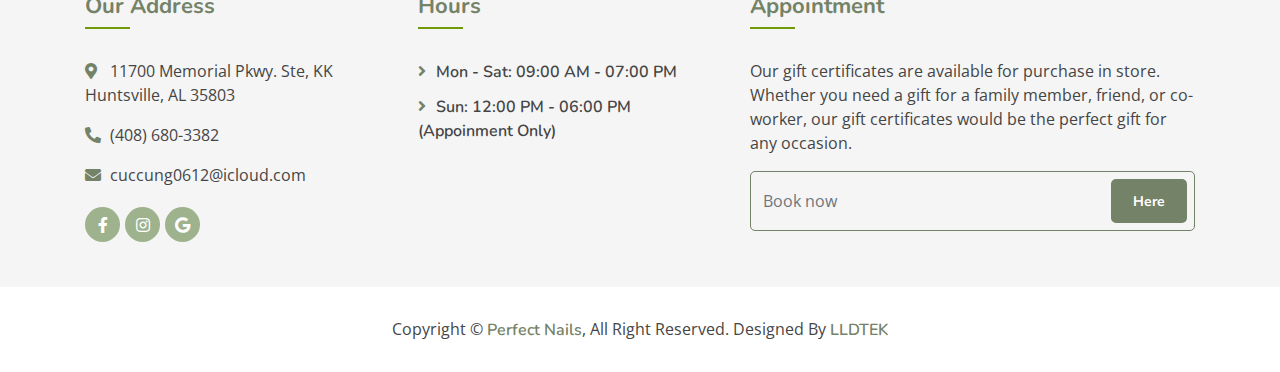
==== commit b36708e6: "up" ====
--- a/index.html
+++ b/index.html
@@ -430,7 +430,7 @@
                                 <div class="footer-link">
                                     <h2>Hours</h2>
                                     <a href="">Mon - Sat: 09:00 AM - 07:00 PM</a>
-                                    <a href="">Sun: 12:00 PM - 06:00 PM</a>
+                                    <a href="">Sun: 12:00 PM - 06:00 PM (Appoinment Only)</a>
                                 </div>
                             </div>
                         </div>
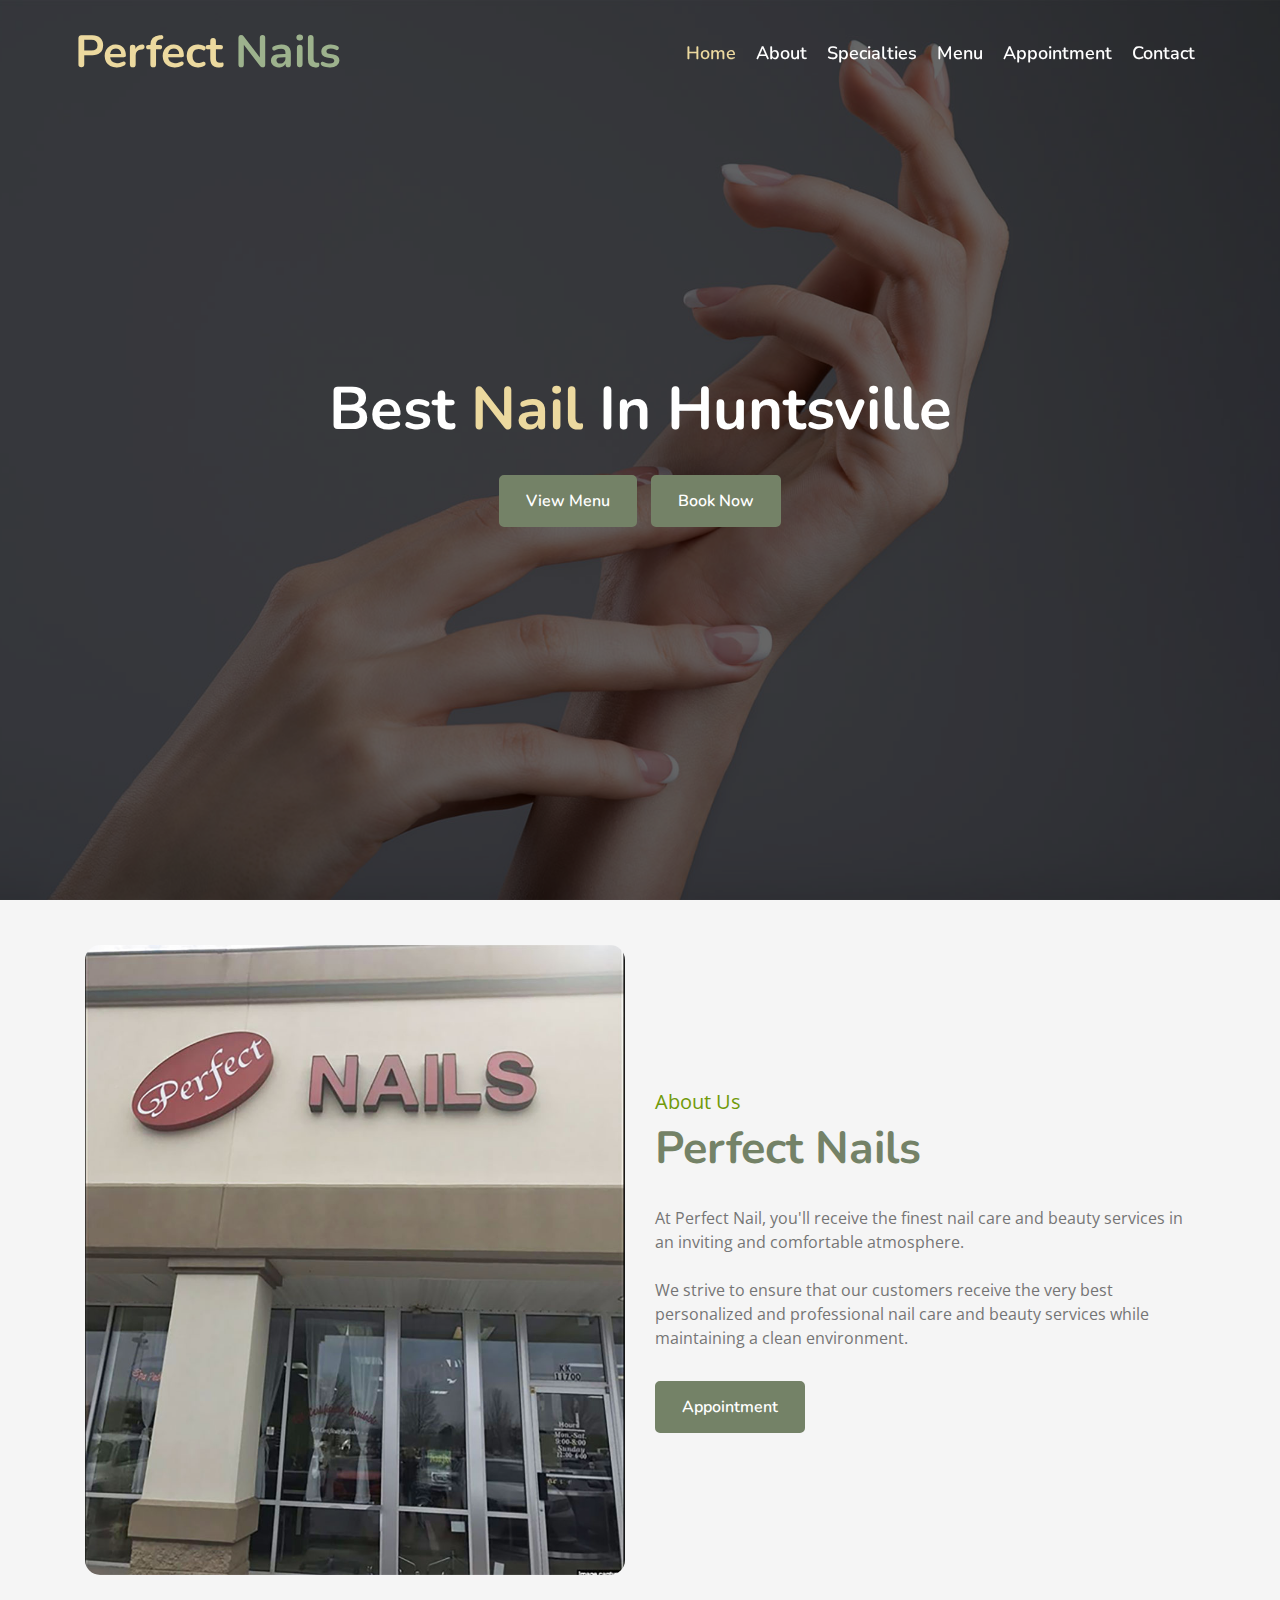
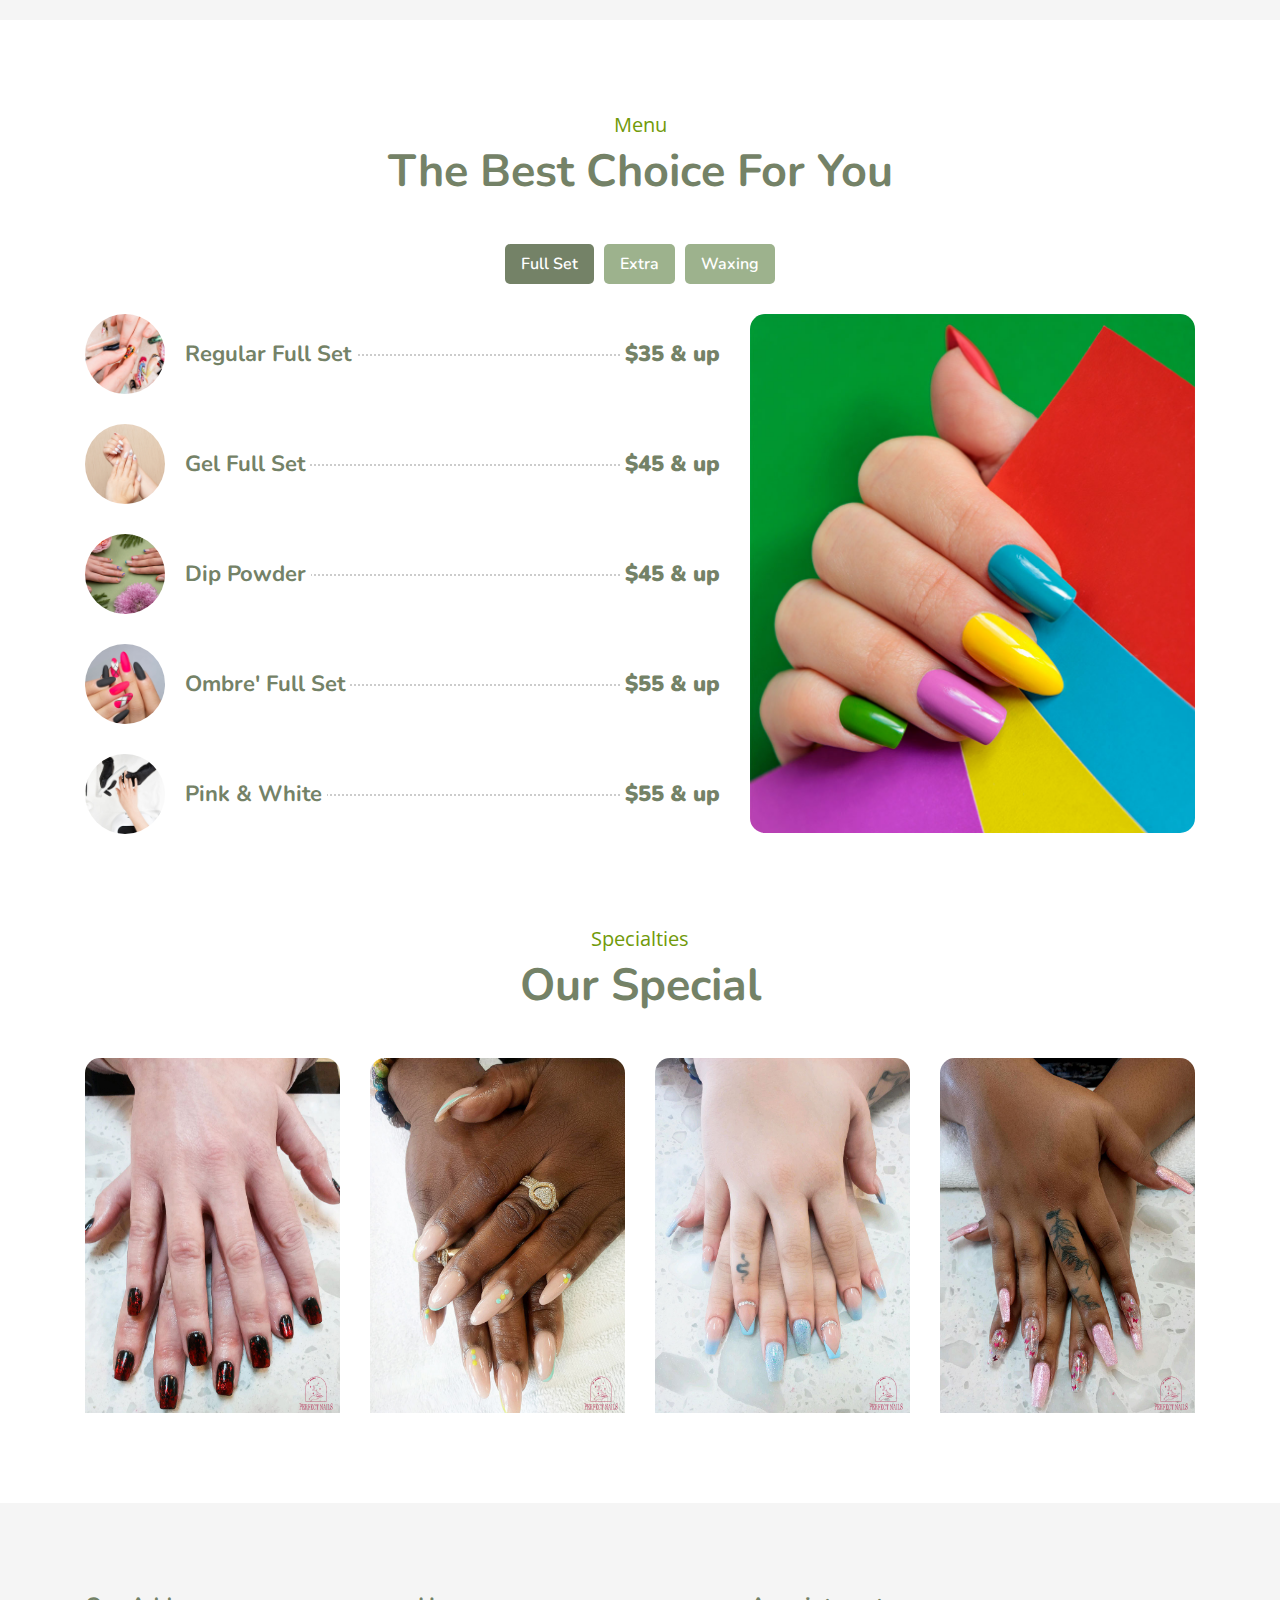
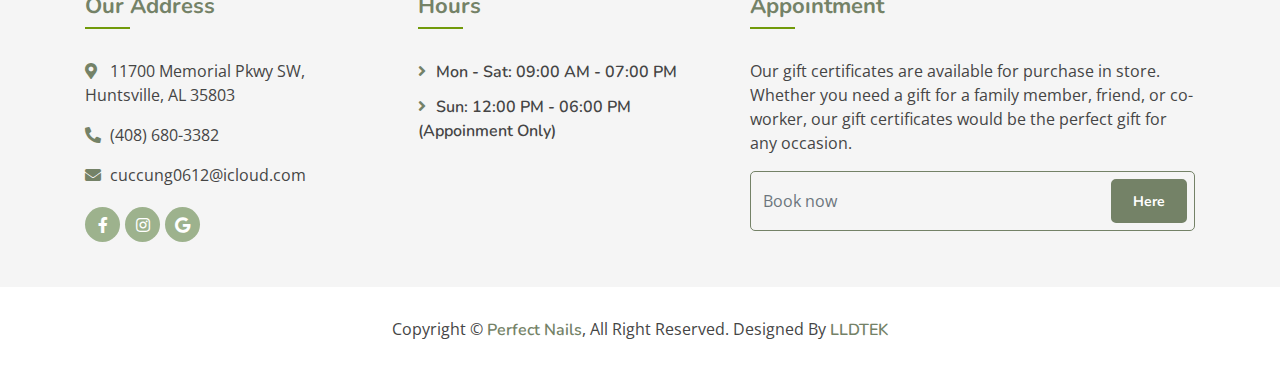
==== commit 27d67538: "asdw" ====
--- a/index.html
+++ b/index.html
@@ -416,7 +416,7 @@
                             <div class="col-md-6">
                                 <div class="footer-contact">
                                     <h2>Our Address</h2>
-                                    <p><i class="fa fa-map-marker-alt"></i>11700 Memorial Pkwy. Ste, KK Huntsville, AL 35803</p>
+                                    <p><i class="fa fa-map-marker-alt"></i>11700 Memorial Pkwy SW, Huntsville, AL 35803</p>
                                     <p><i class="fa fa-phone-alt"></i>(408) 680-3382</p>
                                     <p><i class="fa fa-envelope"></i>cuccung0612@icloud.com</p>
                                     <div class="footer-social">
